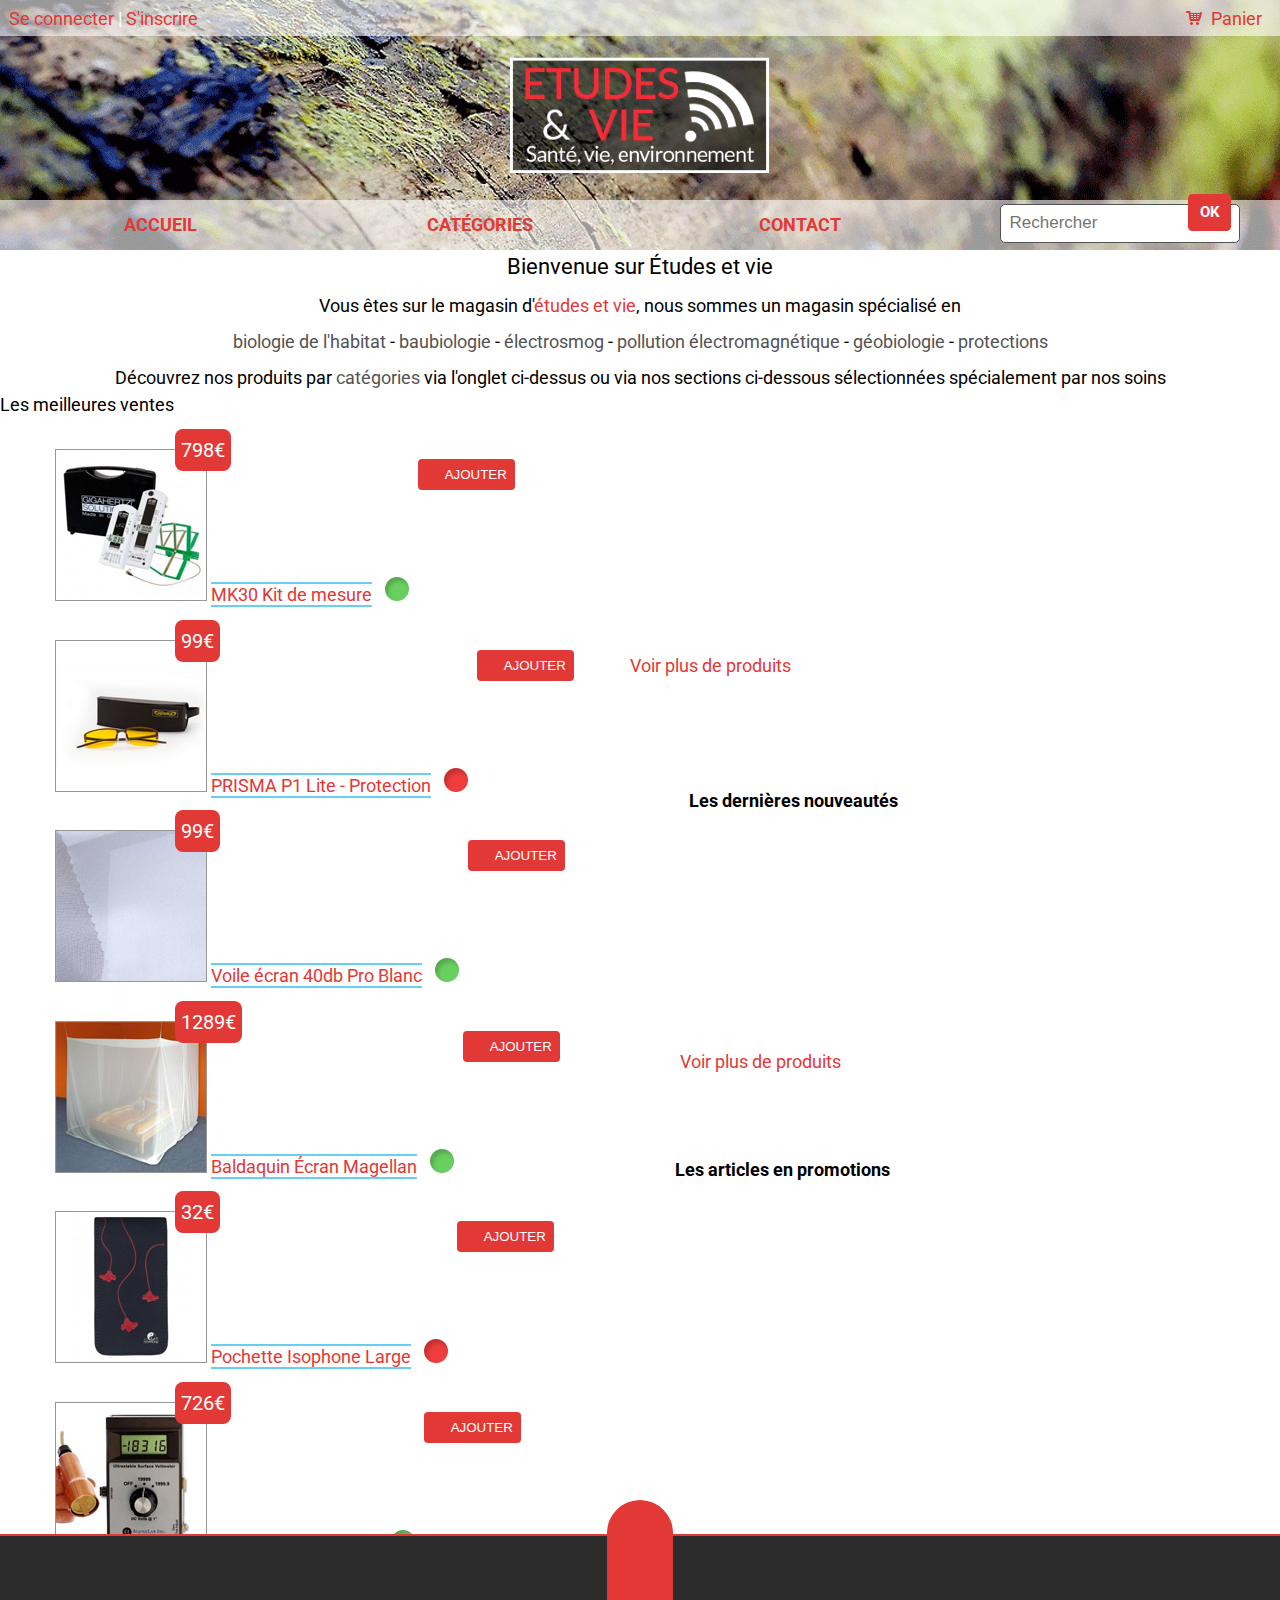
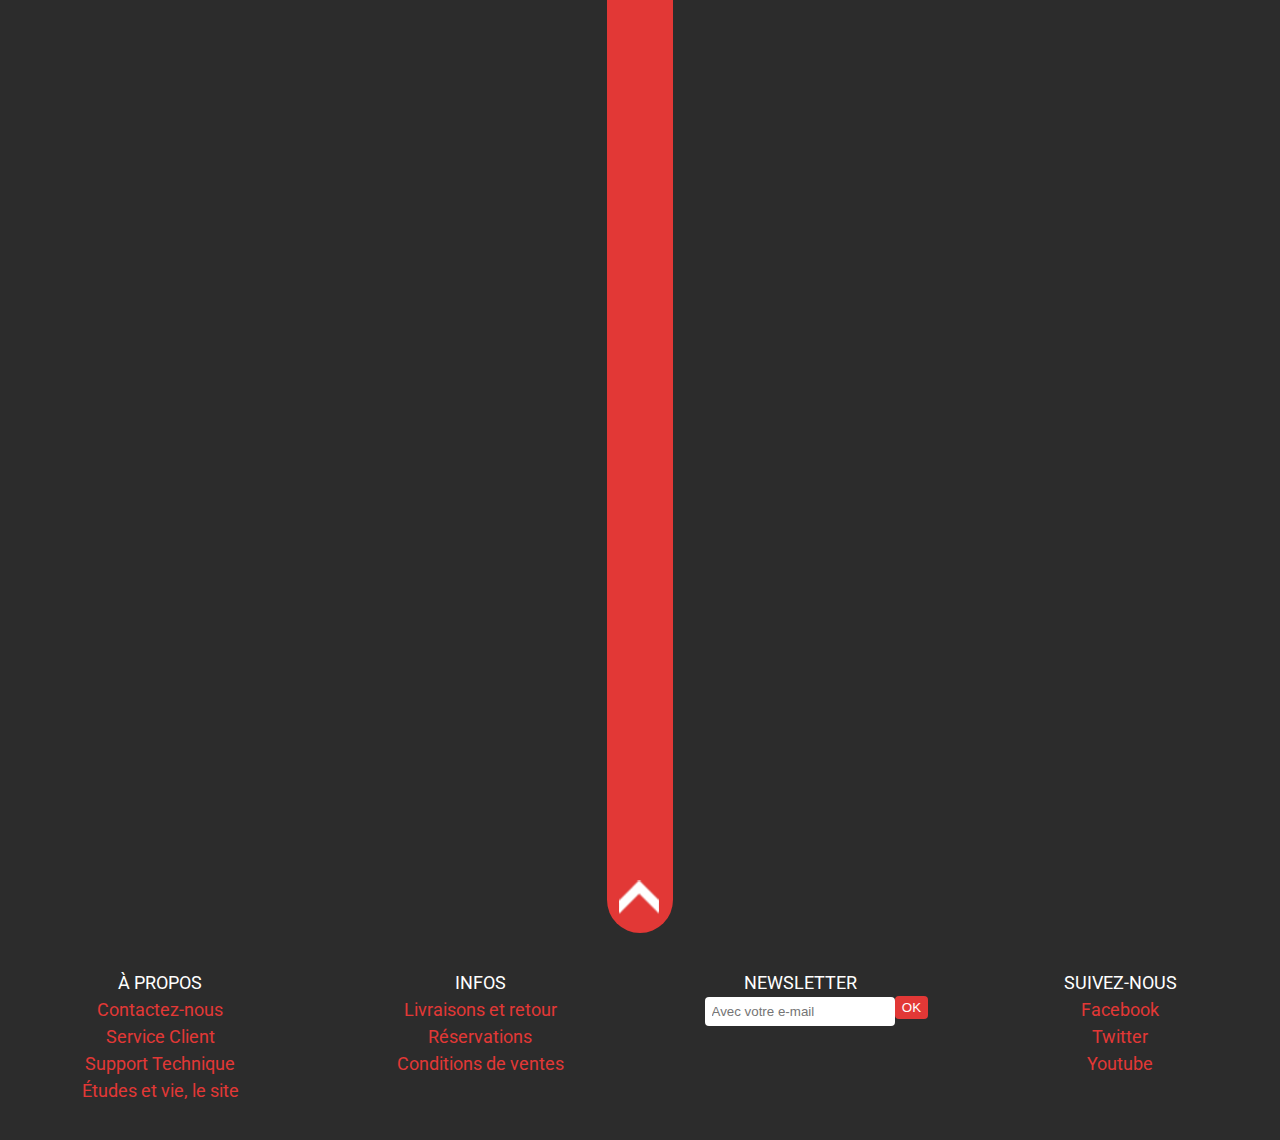
==== index.html @ b675fccd "Validation et plan du document partout" ====
<!DOCTYPE html>
<!--[if lt IE 7]>      <html class="no-js lt-ie9 lt-ie8 lt-ie7"> <![endif]-->
<!--[if IE 7]>         <html class="no-js lt-ie9 lt-ie8"> <![endif]-->
<!--[if IE 8]>         <html class="no-js lt-ie9"> <![endif]-->
<!--[if gt IE 8]><!--> <html class="no-js" lang="fr"> <!--<![endif]-->
    <head>
        <meta charset="utf-8">
        <meta http-equiv="X-UA-Compatible" content="IE=edge">
        <meta name="description" content="Etudes-et-vie">
        <meta name="viewport" content="width=device-width, initial-scale=1">

        <link rel="shortcut icon" href="favicon.ico">
        <link rel="stylesheet" href="css/screen.css">
        <link href='http://fonts.googleapis.com/css?family=Roboto' rel='stylesheet' type='text/css'>
        <!-- <script src="js/vendor/modernizr-2.6.2.min.js" /> -->
        <title>Accueil | Études et vie</title>
    </head>
    <body>
        <!--[if lt IE 7]>
            <p class="browsehappy">You are using an <strong>outdated</strong> browser. Please <a href="http://browsehappy.com/">upgrade your browser</a> to improve your experience.</p>
        <![endif]-->

        <header>
            <div class="user">
                <div class="client connect">
                    <a href="html/connect.html" title="Aller vers la collection">Se connecter</a> | 
                    <a href="html/signUp.html" title="Aller vers l'inscription">S'inscrire</a>
                </div>
                <div class="client panier">
                    <a href="html/panier.html" id="cart" title="Allez au panier">Panier</a>
                </div>
            </div>
            <div class="homeLogo">
                <a href="index.html" title="Études et vie">
                    <img src="img/logo.png" alt="Études et vie. Santé, vie, environnement">
                </a>
            </div>
        </header>
        <h1 class="cache">Études-et-vie: santé, vie et environnement</h1>
        <nav id="menu" role="navigation">
            <h2 class="cache">Navigation</h2>
            <ul>
                <li class="onglets">
                    <a href="index.html" class="onglet">Accueil</a>
                </li>
                <li class="onglets" id="categorie" tabindex="0" aria-haspopup="true">
                    <span>Catégories</span>
                    <div id="drop-down" aria-hidden="true" aria-expanded="false" role="group">
                        <img src="img/categorieDrop.png" alt="Description de la catégorie" class="dropdownImg">
                        <div class="nav-column">
                            <h3>Appareils de mesure</h3>
                            <a href="html/pageCategorie.html" title="Voir la catégorie">Mesureurs basses fréquence</a>
                            <a href="html/pageCategorie.html" title="Voir la catégorie">GigaHertz Solutions</a>
                            <a href="html/pageCategorie.html" title="Voir la catégorie">Fauser</a>
                            <a href="html/pageCategorie.html" title="Voir la catégorie">Mesureurs hautes fréquences</a>
                            <a href="html/pageCategorie.html" title="Voir la catégorie">Emfields GigaHertz Solutions</a>
                            <a href="html/pageCategorie.html" title="Voir la catégorie">Tension induite du corps</a>
                            <a href="html/pageCategorie.html" title="Voir la catégorie">Prise de terre</a>
                            <a href="html/pageCategorie.html" title="Voir la catégorie">Champs magnétostatiques/électrostatiques</a>
                            <a href="html/pageCategorie.html" title="Voir la catégorie">Lumière</a>
                            <a href="html/pageCategorie.html" title="Voir la catégorie">Mesures environnementales</a>
                            <a href="html/pageCategorie.html" title="Voir la catégorie">Qualité de l'air</a>
                        </div>
                        <div class="nav-column">
                            <h3>Biologie de l'habitat</h3>
                            <a href="html/pageCategorie.html" title="Voir la catégorie">Éclairage sans nuisances</a>
                            <a href="html/pageCategorie.html" title="Voir la catégorie">Détecteurs seuilmètres - Électrosmog</a>
                            <a href="html/pageCategorie.html" title="Voir la catégorie">Technologie ADR anti-pollution électrique</a>
                            <a href="html/pageCategorie.html" title="Voir la catégorie">Bio-électricité</a>
                            <a href="html/pageCategorie.html" title="Voir la catégorie">Filtre Stezerizers</a>
                            <a href="html/pageCategorie.html" title="Voir la catégorie">Nuisances géopthogènes</a>
                            <a href="html/pageCategorie.html" title="Voir la catégorie">Lightsmog - Pollution lumineuse</a>
                            <a href="html/pageCategorie.html" title="Voir la catégorie">Ionisation de l'air</a>                        
                        </div>
                        <div class="nav-column">
                            <h3>Protections</h3>
                            <a href="html/pageCategorie.html" title="Voir la catégorie">Montres Philip Stein à fréquences naturelles</a>
                            <a href="html/pageCategorie.html" title="Voir la catégorie">GSM - Portables</a>
                            <a href="html/pageCategorie.html" title="Voir la catégorie">Téléphonie d'intérieur sans nuisances</a>
                            <a href="html/pageCategorie.html" title="Voir la catégorie">POP Phone - Protections GSM</a>
                            <a href="html/pageCategorie.html" title="Voir la catégorie">Adaptateurs Portables - GSM</a>
                            <a href="html/pageCategorie.html" title="Voir la catégorie">Electro-Statique, champs tensions</a>
                            <a href="html/pageCategorie.html" title="Voir la catégorie">Fours à micro-ondes</a>
                            <a href="html/pageCategorie.html" title="Voir la catégorie">Vétements blindés</a>

                        </div>
                        <div class="nav-column">
                            <h3>Protections ondes</h3>
                            <a href="html/pageCategorie.html" title="Voir la catégorie">Multiprises, rallonges et câbles blindés</a>
                            <a href="html/pageCategorie.html" title="Voir la catégorie">Interrupteurs automatiques de champ</a>
                            <a href="html/pageCategorie.html" title="Voir la catégorie">Téléphonie et oreillette</a>
                            <a href="html/pageCategorie.html" title="Voir la catégorie">Baldaquins anti-onde</a>
                            <a href="html/pageCategorie.html" title="Voir la catégorie">Peintures anti-ondes</a>
                            <a href="html/pageCategorie.html" title="Voir la catégorie">Mise à la terre</a>
                            <a href="html/pageCategorie.html" title="Voir la catégorie">Ampoules, capsules G9</a>
                            <a href="html/pageCategorie.html" title="Voir la catégorie">Tournevis testeur, protection champs magnétique</a>
                        </div>                                        
                    </div>
                </li>
                <li class="onglets">
                <a href="html/contact.html" class="onglet">Contact</a></li>
                <li class="onglets searchDiv">
                    <form action="#">
                        <input type="text" placeholder="Rechercher" class="texte" title="search">
                            <a href="#" title="Rechercher" class="search onglet">
                                <span class="submit into">OK</span>
                            </a>
                        <input type="submit" class='cache'>
                    </form>
                </li>
            </ul>
        </nav>
        <section class="main">
            <h2 class="cache">Bienvenue sur Études et vie</h2>
            <article class="presentation">
                <h3 class="cache">Qui sommes-nous</h3>
                <p class="titreActuColor" id="titleHome"><span>Bienvenue sur Études et vie</span></p>
                <p>Vous êtes sur le magasin d'<a href="http://www.etudesetvie.be/" title="Le site d'études et vie">études et vie</a>, nous sommes un magasin spécialisé en <p>
                <p><span class="infoVentes">biologie de l'habitat</span> -
                <span class="infoVentes">baubiologie</span> -
                <span class="infoVentes">électrosmog</span> - 
                <span class="infoVentes">pollution électromagnétique</span> -
                <span class="infoVentes">géobiologie</span> -
                <span class="infoVentes">protections</span></p>
                <p>Découvrez nos produits par <span class="infoVentes">catégories</span> via l'onglet ci-dessus ou via nos sections ci-dessous sélectionnées spécialement par nos soins</p>
            </article>
            <h2 role="heading" aria-level="2"><span class="titreActu">Les meilleures ventes</span></h2>
            <div class="titres">
                <a href="html/pageProduit.html" title="Voir le produit">
                    <article itemscope itemtype="http://schema.org/Product" class="nameProduct produit">
                        <h3 class="cache">MK30 Kit de mesure</h3>
                        <img class="thumbProduit" src="img/article1.png" alt="Produit" itemprop="image">
                        <span class="prix" itemprop="price">798€</span>
                        <span class="legend" itemprop="name">MK30 Kit de mesure</span>
                        <span class="disponibility" title="Encore 3 produits disponibles" itemprop="availability"><img src="img/available.png" alt="Produit disponible">
                        <input type="submit" value="Ajouter" class="submit add"></span>
                    </article>
                </a>
                <a href="html/pageProduit.html" title="Voir le produit">
                    <article itemscope itemtype="http://schema.org/Product" class="nameProduct produit">
                        <h3 class="cache">PRISMA P1 Lite - Protection</h3>
                        <img class="thumbProduit" src="img/article2.png" alt="Produit" itemprop="image">
                        <span class="prix" itemprop="price">99€</span>
                        <span class="legend" itemprop="name">PRISMA P1 Lite - Protection</span>
                        <span class="disponibility" title="Produit indisponible" itemprop="availability"><img src="img/disable.png" alt="Produit indisponibledisponible">
                        <input type="submit" value="Ajouter" class="submit add"></span>
                    </article>
                </a>
                <a href="html/pageProduit.html" title="Voir le produit">
                    <article itemscope itemtype="http://schema.org/Product" class="nameProduct produit">
                        <h3 class="cache">Voile écran 40db Pro Blanc</h3>
                        <img class="thumbProduit" src="img/article3.png" alt="Produit" itemprop="image">
                        <span class="prix" itemprop="price">99€</span>
                        <span class="legend" itemprop="name">Voile écran 40db Pro Blanc</span>
                        <span class="disponibility" title="Encore 3 produits disponibles" itemprop="availability"><img src="img/available.png" alt="Produit disponible">
                        <input type="submit" value="Ajouter" class="submit add"></span>
                    </article>
                </a>
                <a href="html/pageProduit.html" title="Voir le produit">
                    <article itemscope itemtype="http://schema.org/Product" class="nameProduct produit">
                        <h3 class="cache">Baldaquin Écran Magellan</h3>
                        <img class="thumbProduit" src="img/article4.png" alt="Produit" itemprop="image">
                        <span class="prix" itemprop="price">1289€</span>
                        <span class="legend" itemprop="name">Baldaquin Écran Magellan</span>
                        <span class="disponibility" title="Encore 3 produits disponibles" itemprop="availability"><img src="img/available.png" alt="Produit disponible">
                        <input type="submit" value="Ajouter" class="submit add"></span>
                    </article>
                </a>
                <a href="html/pageCategorie.html" class="plus">Voir plus de produits</a>
            </div>
            <div class="titres">
                <h2 role="heading" aria-level="2"><span class="titreActu">Les dernières nouveautés</span></h2>
                <a href="html/pageProduit.html" title="Voir le produit">
                    <article class="produit" itemscope itemtype="http://schema.org/Product">
                        <h3 class="cache">Pochette Isophone Large</h3>
                        <img class="thumbProduit" src="img/article6.png" alt="Produit" itemprop="image">
                        <span class="prix" itemprop="price">32€</span>
                        <span class="legend" itemprop="name">Pochette Isophone Large</span>
                        <span class="disponibility" title="Produit indisponible" itemprop="availability"><img src="img/disable.png" alt="Produit indisponibledisponible">
                        <input type="submit" value="Ajouter" class="submit add"></span>
                    </article>
                </a>
                <a href="html/pageProduit.html" title="Voir le produit">
                    <article class="produit" itemscope itemtype="http://schema.org/Product">
                        <h3 class="cache">Voltmètre de surface</h3>
                        <img class="thumbProduit" src="img/article7.png" alt="Produit" itemprop="image">
                        <span class="prix" itemprop="price">726€</span>
                        <span class="legend" itemprop="name">Voltmètre de surface</span>
                        <span class="disponibility" title="Encore 3 produits disponibles" itemprop="availability"><img src="img/available.png" alt="Produit disponible">
                        <input type="submit" value="Ajouter" class="submit add"></span>
                    </article>
                </a>
                <a href="html/pageProduit.html" title="Voir le produit">
                    <article class="produit" itemscope itemtype="http://schema.org/Product">
                        <h3 class="cache">Pop Phone anti-onde - Black</h3>
                        <img class="thumbProduit" src="img/article8.png" alt="Produit" itemprop="image">
                        <span class="prix" itemprop="price">35€</span>
                        <span class="legend" itemprop="name">Pop Phone anti-onde - Black</span>
                        <span class="disponibility" title="Encore 3 produits disponibles" itemprop="availability"><img src="img/available.png" alt="Produit disponible">
                        <input type="submit" value="Ajouter" class="submit add"></span>
                    </article>
                </a>
                <a href="html/pageProduit.html" title="Voir le produit">
                    <article class="produit" itemscope itemtype="http://schema.org/Product">
                        <h3 class="cache">HSF-54 - 5L Peinture</h3>
                        <img class="thumbProduit" src="img/article9.png" alt="Produit" itemprop="image">
                        <span class="prix" itemprop="price">254€</span>
                        <span class="legend" itemprop="name">HSF-54 - 5L Peinture</span>
                        <span class="disponibility" title="Encore 3 produits disponibles" itemprop="availability"><img src="img/available.png" alt="Produit disponible">
                        <input type="submit" value="Ajouter" class="submit add"></span>
                    </article>
                </a>
                <a href="html/pageCategorie.html" class="plus" itemprop="name">Voir plus de produits</a>
            </div>
            <div class="titres">
                <h2 role="heading" aria-level="2"><span class="titreActu">Les articles en promotions</span></h2>
                <a href="html/pageProduit.html" title="Voir le produit">
                    <article class="produit" itemscope itemtype="http://schema.org/Product">
                        <h3 class="cache">SLEEP Bracelet Philip Stein</h3>
                        <img class="thumbProduit" src="img/article11.png" alt="Produit" itemprop="image">
                        <span class="prix" itemprop="price">299€</span>
                        <span class="legend" itemprop="name">SLEEP Bracelet Philip Stein</span>
                        <span class="disponibility" title="Encore 3 produits disponibles" itemprop="availability"><img src="img/available.png" alt="Produit disponible">
                        <input type="submit" value="Ajouter" class="submit add"></span>
                    </article>
                </a>
                <a href="html/pageProduit.html" title="Voir le produit">
                    <article class="produit" itemscope itemtype="http://schema.org/Product">
                        <h3 class="cache">Détecteur électromagnétique</h3>
                        <img class="thumbProduit" src="img/article12.png" alt="Produit" itemprop="image">
                        <span class="prix" itemprop="price">238€</span>
                        <span class="legend" itemprop="name">Détecteur électromagnétique</span>
                        <span class="disponibility" title="Encore 3 produits disponibles"><img src="img/available.png" alt="Produit disponible">
                        <input type="submit" value="Ajouter" class="submit add"></span>
                    </article>
                </a>
                <a href="html/pageProduit.html" title="Voir le produit">
                    <article class="produit" itemscope itemtype="http://schema.org/Product">
                        <h3 class="cache">Kit PU Merkaba</h3>
                        <img class="thumbProduit" src="img/article13.png" alt="Produit" itemprop="image">
                        <span class="prix" itemprop="price">279€</span>
                        <span class="legend" itemprop="name">Kit PU Merkaba</span>
                        <span class="disponibility" title="Encore 3 produits disponibles" itemprop="availability"><img src="img/available.png" alt="Produit disponible">
                        <input type="submit" value="Ajouter" class="submit add"></span>
                    </article>
                </a>
                <a href="html/pageProduit.html" title="Voir le produit">
                    <article class="produit" itemscope itemtype="http://schema.org/Product">
                        <h3 class="cache">Kit PU Merkaba électrique</h3>
                        <img class="thumbProduit" src="img/article13.png" alt="Produit" itemprop="image">
                        <span class="prix" itemprop="price">279€</span>
                        <span class="legend" itemprop="name">Kit PU Merkaba électrique</span>
                        <span class="disponibility" title="Encore 3 produits disponibles" itemprop="availability"><img src="img/available.png" alt="Produit disponible">
                        <input type="submit" value="Ajouter" class="submit add"></span>
                    </article>
                </a>
            </div>
        </section>
        <footer>
            <h2 class="cache">Plus d'informations sur Études et vie</h2>
            <a href="index.html" title="Haut de page">
                <div class="footerLogo">
                        <img src="img/logoSmall.png" alt="Études et vie logo">
                </div>
            </a>
            <div class="infos">
                <h3 class="titreFooter" role="heading" aria-level="3">À propos</h3>
                    <a href="html/contact.html" class="linksFooter" >Contactez-nous</a>
                    <a href="#" class="linksFooter" >Service Client</a>
                    <a href="#" class="linksFooter" >Support Technique</a>
                    <a href="http://www.etudesetvie.be/" class="linksFooter" title="Aller vers le site">Études et vie, le site</a>
            </div>
            <div class="infos">
                <h3 class="titreFooter" role="heading" aria-level="3">Infos</h3>
                    <a href="html/cms.html" class="linksFooter">Livraisons et retour</a>
                    <a href="#" class="linksFooter">Réservations</a>
                    <a href="#" class="linksFooter">Conditions de ventes</a>
            </div>
            <div class="infos">
                <h3 class="titreFooter" role="heading" aria-level="3">Newsletter</h3>
                <input type="text" placeholder="Avec votre e-mail" class="texte news" title="newsletter"><span href="#" title="Envoyer" class="search"><input type="submit" value="OK" class="submit into" title="validateNewsletter"></span>
            </div>
            <div class="infos">
                <h3 class="titreFooter" role="heading" aria-level="3">Suivez-nous</h3>
                <a href="#" class="linksFooter">Facebook</a>
                <a href="#" class="linksFooter">Twitter</a>
                <a href="#" class="linksFooter">Youtube</a>        
            </div>
        </footer>

        <script>window.jQuery || document.write('<script src="js/vendor/jquery-1.10.2.min.js"><\/script>')</script>
        <script src="js/plugins.js"></script>
        <script src="js/script.js"></script>
    </body>
</html>
---- css/screen.css ----
@charset "UTF-8";
/* line 17, ../../../../../../Applications/CodeKit.app/Contents/Resources/engines/compass/frameworks/compass/stylesheets/compass/reset/_utilities.scss */
html, body, div, span, applet, object, iframe, h1, h2, h3, h4, h5, h6, p, blockquote, pre, a, abbr, acronym, address, big, cite, code, del, dfn, em, img, ins, kbd, q, s, samp, small, strike, strong, sub, sup, tt, var, b, u, i, center, dl, dt, dd, ol, ul, li, fieldset, form, label, legend, table, caption, tbody, tfoot, thead, tr, th, td, article, aside, canvas, details, embed, figure, figcaption, footer, header, hgroup, menu, nav, output, ruby, section, summary, time, mark, audio, video {
  margin: 0;
  padding: 0;
  border: 0;
  font: inherit;
  font-size: 100%;
  vertical-align: baseline; }

/* line 22, ../../../../../../Applications/CodeKit.app/Contents/Resources/engines/compass/frameworks/compass/stylesheets/compass/reset/_utilities.scss */
html {
  line-height: 1; }

/* line 24, ../../../../../../Applications/CodeKit.app/Contents/Resources/engines/compass/frameworks/compass/stylesheets/compass/reset/_utilities.scss */
ol, ul {
  list-style: none; }

/* line 26, ../../../../../../Applications/CodeKit.app/Contents/Resources/engines/compass/frameworks/compass/stylesheets/compass/reset/_utilities.scss */
table {
  border-collapse: collapse;
  border-spacing: 0; }

/* line 28, ../../../../../../Applications/CodeKit.app/Contents/Resources/engines/compass/frameworks/compass/stylesheets/compass/reset/_utilities.scss */
caption, th, td {
  text-align: left;
  font-weight: normal;
  vertical-align: middle; }

/* line 30, ../../../../../../Applications/CodeKit.app/Contents/Resources/engines/compass/frameworks/compass/stylesheets/compass/reset/_utilities.scss */
q, blockquote {
  quotes: none; }
/* line 103, ../../../../../../Applications/CodeKit.app/Contents/Resources/engines/compass/frameworks/compass/stylesheets/compass/reset/_utilities.scss */
q:before, q:after, blockquote:before, blockquote:after {
  content: "";
  content: none; }

/* line 32, ../../../../../../Applications/CodeKit.app/Contents/Resources/engines/compass/frameworks/compass/stylesheets/compass/reset/_utilities.scss */
a img {
  border: none; }

/* line 116, ../../../../../../Applications/CodeKit.app/Contents/Resources/engines/compass/frameworks/compass/stylesheets/compass/reset/_utilities.scss */
article, aside, details, figcaption, figure, footer, header, hgroup, menu, nav, section, summary {
  display: block; }

/* line 6, ../scss/screen.scss */
body {
  height: 100%;
  font: 18px/1.5 "Roboto", sans-serif;
  background-image: url("../img/banNav2.png");
  background-repeat: repeat-x; }
/* line 11, ../scss/screen.scss */
body a {
  text-decoration: none;
  color: #e23836; }
/* line 14, ../scss/screen.scss */
body a:hover {
  text-decoration: underline;
  color: #f45b5b; }
/* line 19, ../scss/screen.scss */
body .homeLogo img {
  position: absolute; }
/* line 22, ../scss/screen.scss */
body .submit, body #order {
  padding: 0.3em 0.5em;
  color: white;
  border: none;
  background-color: #e23836;
  cursor: pointer;
  -webkit-border-radius: 0.3em;
  -moz-border-radius: 0.3em;
  -ms-border-radius: 0.3em;
  -o-border-radius: 0.3em;
  border-radius: 0.3em; }
/* line 29, ../scss/screen.scss */
body .submit:hover, body #order:hover {
  background-color: #f45b5b; }
/* line 33, ../scss/screen.scss */
body .texte {
  padding: 0.5em;
  -webkit-border-radius: 0.3em;
  -moz-border-radius: 0.3em;
  -ms-border-radius: 0.3em;
  -o-border-radius: 0.3em;
  border-radius: 0.3em;
  border: none; }
/* line 38, ../scss/screen.scss */
body .searchDiv {
  position: relative;
  top: -0.1em; }
/* line 42, ../scss/screen.scss */
body .search {
  position: relative; }
/* line 45, ../scss/screen.scss */
body .into {
  position: absolute;
  cursor: pointer; }
/* line 49, ../scss/screen.scss */
body .add {
  background-image: url("../img/add-26.png");
  background-repeat: no-repeat; }
/* line 54, ../scss/screen.scss */
body .disponibility img {
  padding: 0.5em 0.5em 0 0.5em; }
/* line 57, ../scss/screen.scss */
body .disponibility input {
  float: right;
  text-transform: uppercase;
  margin: 0.75em 0.5em 0 0;
  padding: 0.6em 0.6em 0.6em 2em;
  cursor: pointer; }
/* line 65, ../scss/screen.scss */
body #order {
  padding: 0.5em 1em;
  margin-top: 1em;
  font-size: 16px;
  width: 100%; }
/* line 72, ../scss/screen.scss */
body .titreActuColor {
  padding: 0 1em;
  color: black;
  font-size: 22px; }
/* line 77, ../scss/screen.scss */
body .cache {
  visibility: hidden;
  position: absolute; }

/* ESPACE CLIENT */
/* line 85, ../scss/screen.scss */
.user {
  top: 0.01em;
  position: absolute;
  background-color: rgba(255, 255, 255, 0.6);
  color: white;
  border-top: none; }
/* line 91, ../scss/screen.scss */
.user .client {
  float: left;
  padding: 0 0.5em; }
/* line 95, ../scss/screen.scss */
.user .panier {
  float: right;
  margin-right: 0.5em; }
/* line 99, ../scss/screen.scss */
.user #cart:before {
  content: url("../img/cart.png");
  padding-right: 0.5em; }

/* MENU */
/* line 107, ../scss/screen.scss */
#menu {
  text-transform: uppercase;
  margin: 11.7em auto 0 auto;
  font-weight: bold;
  position: relative; }
/* line 112, ../scss/screen.scss */
#menu ul {
  list-style-type: none; }
/* line 114, ../scss/screen.scss */
#menu ul .onglets {
  display: block;
  float: left;
  text-align: center; }
/* line 118, ../scss/screen.scss */
#menu ul .onglets .onglet {
  padding: 0.7em 0; }
/* line 122, ../scss/screen.scss */
#menu ul #categorie span {
  color: #e23836; }
/* line 126, ../scss/screen.scss */
#menu #drop-down {
  position: absolute;
  display: block;
  top: 2.2em;
  opacity: 0;
  visibility: hidden;
  overflow: hidden;
  background-color: #e3e3e3;
  color: black;
  z-index: 100;
  -webkit-transition: all .3s ease .15s;
  -moz-transition: all .3s ease .15s;
  -o-transition: all .3s ease .15s;
  -ms-transition: all .3s ease .15s;
  transition: all .3s ease .15s; }
/* line 141, ../scss/screen.scss */
#menu #drop-down h3 {
  text-transform: none;
  font-weight: lighter;
  margin: 1em 1em 0 0;
  padding: 0.25em 0;
  border-top: 1px solid #f45b5b;
  border-bottom: 1px solid #f45b5b;
  font-size: 15px; }
/* line 150, ../scss/screen.scss */
#menu #drop-down a {
  display: block;
  text-decoration: none;
  text-transform: none;
  font-size: 12px;
  padding-top: 0.5em; }
/* line 158, ../scss/screen.scss */
#menu #drop-down .nav-column {
  float: left; }
/* line 161, ../scss/screen.scss */
#menu #drop-down .dropdownImg {
  float: left;
  padding: 1em 1em 3em 1em; }

/* line 168, ../scss/screen.scss */
#menu > ul > #categorie:hover > #drop-down {
  opacity: 1;
  visibility: visible;
  overflow: visible; }

/* SECTION PRINCIPALE ACCUEIL */
/* line 175, ../scss/screen.scss */
.main {
  /*PAGE PRODUIT */
  /* Panier */
  /* Procédure d'achat */
  /* SECTION PRINCIPALE CATEGORIES */ }
/* line 179, ../scss/screen.scss */
.main .titres, .main .extraInformationsProduct {
  min-height: 18em; }
/* line 181, ../scss/screen.scss */
.main .titres > h2, .main .extraInformationsProduct > h2 {
  font-weight: bold;
  margin-top: 2.5em; }
/* line 186, ../scss/screen.scss */
.main .extraInformationsProduct {
  text-align: center; }
/* line 188, ../scss/screen.scss */
.main .extraInformationsProduct p {
  margin-top: 0.75em; }
/* line 192, ../scss/screen.scss */
.main .presentation {
  text-align: center;
  padding-top: 1.5em; }
/* line 195, ../scss/screen.scss */
.main .presentation #where {
  font-size: 20.3px;
  margin-top: 1em; }
/* line 199, ../scss/screen.scss */
.main .presentation #TitreUn {
  padding: 0 1em;
  text-align: center; }
/* line 202, ../scss/screen.scss */
.main .presentation #TitreUn span {
  padding: 0 1em;
  background-color: white; }
/* line 207, ../scss/screen.scss */
.main .presentation p {
  margin-top: 0.5em; }
/* line 210, ../scss/screen.scss */
.main .presentation .infoVentes {
  color: #535353; }
/* line 215, ../scss/screen.scss */
.main #pageCategorie #TitreUn {
  padding: 0 1em;
  text-align: center; }
/* line 218, ../scss/screen.scss */
.main #pageCategorie #TitreUn span {
  padding: 0 1em;
  background-color: white; }
/* line 224, ../scss/screen.scss */
.main .produit {
  margin: 1.5em 2.16em 1em 1.9em;
  position: relative; }
/* line 227, ../scss/screen.scss */
.main .produit .thumbProduit {
  border: 1px solid #969696; }
/* line 230, ../scss/screen.scss */
.main .produit .prix {
  background-color: #e23836;
  color: white;
  -webkit-border-radius: 0.4em;
  -moz-border-radius: 0.4em;
  -ms-border-radius: 0.4em;
  -o-border-radius: 0.4em;
  border-radius: 0.4em;
  position: absolute;
  font-size: 20px;
  padding: 0.3em;
  top: -1em;
  left: 6em; }
/* line 240, ../scss/screen.scss */
.main .produit .legend {
  width: 8.444em;
  text-align: center;
  border-top: 2px solid #68cef4;
  border-bottom: 2px solid #68cef4;
  min-height: 3em; }
/* line 251, ../scss/screen.scss */
.main .slider {
  position: relative; }
/* line 253, ../scss/screen.scss */
.main .slider img {
  border: 1px solid #969696;
  float: left; }
/* line 257, ../scss/screen.scss */
.main .slider .small {
  position: absolute;
  top: 20.4em; }
/* line 260, ../scss/screen.scss */
.main .slider .small img {
  margin-right: 0.8em; }
/* line 266, ../scss/screen.scss */
.main .descriptionProduit .nom {
  text-transform: uppercase;
  border-top: 2px solid #68cef4;
  border-bottom: 2px solid #68cef4;
  text-align: center;
  font-weight: bold; }
/* line 273, ../scss/screen.scss */
.main .descriptionProduit .prix {
  background-color: #e23836;
  color: white;
  -webkit-border-radius: 0.4em;
  -moz-border-radius: 0.4em;
  -ms-border-radius: 0.4em;
  -o-border-radius: 0.4em;
  border-radius: 0.4em;
  font-size: 20px;
  padding: 0.5em; }
/* line 280, ../scss/screen.scss */
.main .descriptionProduit .breveDescription {
  text-align: center;
  margin: 0.5em 0 1em 0;
  padding: 1em 0;
  color: #535353;
  border-top: 1px solid #969696;
  border-bottom: 1px solid #969696;
  background-color: #e3e3e3; }
/* line 290, ../scss/screen.scss */
.main .tf, .main .tff {
  color: green;
  position: relative;
  top: -0.25em; }
/* line 296, ../scss/screen.scss */
.main .tff {
  color: #ab0000; }
/* line 301, ../scss/screen.scss */
.main .half {
  float: left;
  margin-right: 0.5em; }
/* line 304, ../scss/screen.scss */
.main .half h4 {
  font-weight: bold;
  color: #535353;
  padding: 1em 0 0.5em 0; }
/* line 310, ../scss/screen.scss */
.main .full {
  width: 100%;
  float: left; }
/* line 316, ../scss/screen.scss */
.main .panierAchats {
  margin-top: 1.5em; }
/* line 320, ../scss/screen.scss */
.main #panier .voir, .main .panierAchats .voir {
  display: block; }
/* line 323, ../scss/screen.scss */
.main #panier th, .main .panierAchats th {
  background-color: #e3e3e3;
  color: #535353; }
/* line 327, ../scss/screen.scss */
.main #panier td, .main .panierAchats td {
  padding: 0.5em 1em 0.5em 0.5em; }
/* line 330, ../scss/screen.scss */
.main #panier .quantity, .main .panierAchats .quantity {
  width: 2.5em;
  text-align: center; }
/* line 334, ../scss/screen.scss */
.main #panier .disponibility, .main .panierAchats .disponibility {
  position: relative;
  top: -0.5em; }
/* line 337, ../scss/screen.scss */
.main #panier .disponibility img, .main .panierAchats .disponibility img {
  padding-left: none; }
/* line 341, ../scss/screen.scss */
.main #panier .articles, .main .panierAchats .articles {
  border-bottom: 1px solid #969696; }
/* line 343, ../scss/screen.scss */
.main #panier .articles input, .main .panierAchats .articles input {
  padding: 0.5em 0.75em;
  -webkit-border-radius: 0.5em;
  -moz-border-radius: 0.5em;
  -ms-border-radius: 0.5em;
  -o-border-radius: 0.5em;
  border-radius: 0.5em;
  border: 1px solid #969696; }
/* line 348, ../scss/screen.scss */
.main .prix {
  color: #ab0000; }
/* line 351, ../scss/screen.scss */
.main .total {
  float: right;
  font-weight: bold; }
/* line 355, ../scss/screen.scss */
.main .confirm {
  text-align: center; }
/* line 358, ../scss/screen.scss */
.main .commande {
  padding: 0 0.5em 0.5em 0.5em;
  font-size: 16px;
  background-color: #e3e3e3;
  border: 1px solid #e23836;
  -webkit-border-radius: 0.25em;
  -moz-border-radius: 0.25em;
  -ms-border-radius: 0.25em;
  -o-border-radius: 0.25em;
  border-radius: 0.25em;
  position: relative;
  top: 3em; }
/* line 367, ../scss/screen.scss */
.main .recap {
  display: block;
  text-align: center;
  font-size: 20px;
  color: #535353; }
/* line 373, ../scss/screen.scss */
.main .strong {
  font-weight: bold; }
/* line 376, ../scss/screen.scss */
.main .sign {
  font-size: 12px;
  text-align: center;
  padding-bottom: 0.5em; }
/* line 383, ../scss/screen.scss */
.main #commandeAdjust {
  margin: 0 auto; }
/* line 385, ../scss/screen.scss */
.main #commandeAdjust #TitreUn {
  padding: 0 1em;
  text-align: center; }
/* line 388, ../scss/screen.scss */
.main #commandeAdjust #TitreUn span {
  padding: 0 1em;
  background-color: white; }
/* line 394, ../scss/screen.scss */
.main .procedureAchat {
  background-color: rgba(248, 90, 89, 0.5); }
/* line 396, ../scss/screen.scss */
.main .procedureAchat li {
  width: 25%;
  float: left;
  text-align: center;
  padding: 0.5em 0;
  color: #535353;
  border-bottom: 0.5em solid #969696; }
/* line 404, ../scss/screen.scss */
.main .procedureAchat .actif {
  color: white;
  background-color: #e23836;
  border-bottom: 0.5em solid #535353; }
/* line 409, ../scss/screen.scss */
.main .procedureAchat .old {
  color: #e3e3e3;
  background-color: #f45b5b;
  border-bottom: 0.5em solid #535353; }
/* line 416, ../scss/screen.scss */
.main .coordonees h3 {
  background-image: url("../img/h2Fond.png");
  background-repeat: repeat-x;
  line-height: 2.6em;
  font-size: 20px; }
/* line 422, ../scss/screen.scss */
.main .coordonees h4 {
  font-weight: bold;
  color: #535353;
  padding-bottom: 0.5em; }
/* line 427, ../scss/screen.scss */
.main .coordonees aside {
  line-height: 1em;
  padding-bottom: 1.5em; }
/* line 431, ../scss/screen.scss */
.main .coordonees label, .main .coordonees #cryptograme {
  font-size: 15px; }
/* line 435, ../scss/screen.scss */
.main .coordonees form label {
  display: block; }
/* line 438, ../scss/screen.scss */
.main .coordonees form input {
  display: block;
  margin-bottom: 0.75em;
  font-size: 16px;
  padding: 0.5em 0.75em;
  -webkit-border-radius: 0.5em;
  -moz-border-radius: 0.5em;
  -ms-border-radius: 0.5em;
  -o-border-radius: 0.5em;
  border-radius: 0.5em;
  border: 1px solid #969696;
  width: 80%; }
/* line 445, ../scss/screen.scss */
.main .coordonees form select {
  margin-bottom: 1.25em; }
/* line 449, ../scss/screen.scss */
.main .coordonees .facturation {
  margin-top: 0.75em; }
/* line 455, ../scss/screen.scss */
.main .categorie {
  margin-top: 1em; }
/* line 457, ../scss/screen.scss */
.main .categorie .links {
  margin: 1em 1em 0 0;
  float: left; }
/* line 460, ../scss/screen.scss */
.main .categorie .links .sousCat {
  margin: 1.5em 0 0.5em 0; }
/* line 464, ../scss/screen.scss */
.main .categorie .sousCat {
  font-weight: bold;
  color: #535353; }
/* line 468, ../scss/screen.scss */
.main .categorie .thumbCategorie {
  border: 1px solid #969696; }
/* line 471, ../scss/screen.scss */
.main .categorie .description {
  min-height: 7em; }
/* line 474, ../scss/screen.scss */
.main .categorie .article {
  float: left;
  width: 12em;
  margin: 0.5em 2.5em 1em 0; }
/* line 475, ../scss/screen.scss */
.main .categorie .article .ImgProdCat {
  float: left;
  margin: 0.4em 0.5em 0 0;
  -webkit-border-radius: 0.3em;
  -moz-border-radius: 0.3em;
  -ms-border-radius: 0.3em;
  -o-border-radius: 0.3em;
  border-radius: 0.3em;
  border: 1px solid #969696; }
/* line 484, ../scss/screen.scss */
.main .categorie .article .cat {
  display: block; }
/* line 488, ../scss/screen.scss */
.main .categorie .article .disponibility img {
  float: left;
  padding-left: 0; }
/* line 492, ../scss/screen.scss */
.main .categorie .article .disponibility .add {
  float: left;
  margin-left: 1em; }
/* line 499, ../scss/screen.scss */
.main .tri {
  background-color: #e3e3e3;
  margin-bottom: 1em; }
/* line 502, ../scss/screen.scss */
.main .tri span, .main .tri .legendSelect {
  color: #535353;
  margin-left: 1em; }
/* line 506, ../scss/screen.scss */
.main .tri select, .main .tri .legendSelect, .main .tri .critere {
  float: left; }
/* line 509, ../scss/screen.scss */
.main .tri .critere {
  margin-right: 5em; }
/* line 512, ../scss/screen.scss */
.main .tri .selectTri {
  float: right;
  margin: 0.165em 0.265em; }

/* SECTION CONTACT */
/* line 519, ../scss/screen.scss */
.contact {
  /* Connect */ }
/* line 520, ../scss/screen.scss */
.contact h2 {
  text-align: center; }
/* line 523, ../scss/screen.scss */
.contact article.questions {
  padding: 1em 0 3em 0;
  margin: 0 auto; }
/* line 527, ../scss/screen.scss */
.contact article.questions p {
  text-align: center;
  margin-top: 1em; }
/* line 531, ../scss/screen.scss */
.contact article.questions .questions {
  display: block; }
/* line 535, ../scss/screen.scss */
.contact .h-card {
  margin-bottom: 1em; }
/* line 537, ../scss/screen.scss */
.contact .h-card .adresse {
  margin: 1em 0;
  font-weight: bold; }
/* line 541, ../scss/screen.scss */
.contact .h-card .coordonneesInt {
  color: #535353; }
/* line 545, ../scss/screen.scss */
.contact .formulaire {
  margin: 0 auto;
  text-align: center; }
/* line 548, ../scss/screen.scss */
.contact .formulaire p.mdp {
  padding-top: 1em; }
/* line 551, ../scss/screen.scss */
.contact .formulaire form {
  padding-top: 1em; }
/* line 554, ../scss/screen.scss */
.contact .formulaire .formContact {
  display: block;
  padding: 0.5em;
  margin: 0.5em auto 0 auto;
  border: 1px solid #535353;
  -webkit-border-radius: 0.5em;
  -moz-border-radius: 0.5em;
  -ms-border-radius: 0.5em;
  -o-border-radius: 0.5em;
  border-radius: 0.5em;
  font-size: 18px; }
/* line 562, ../scss/screen.scss */
.contact .formulaire #contact {
  background-color: #68cef4;
  font-weight: bold;
  padding: 1em;
  margin-top: 1.5em;
  color: #535353;
  text-transform: uppercase;
  font-size: 15px; }
/* line 570, ../scss/screen.scss */
.contact .formulaire #contact:hover {
  background-color: #b2d9cd; }
/* line 575, ../scss/screen.scss */
.contact .formulaire .contact p {
  padding-top: 1em; }
/* line 581, ../scss/screen.scss */
.contact .content-cms h3 {
  text-align: center;
  margin-top: 1em; }
/* line 584, ../scss/screen.scss */
.contact .content-cms h3:before {
  content: url(../img/truck.png);
  position: relative;
  top: 0.4em;
  right: 0.5em; }
/* line 592, ../scss/screen.scss */
.contact .content-cms ul li {
  list-style-type: square;
  width: 70%;
  margin: 0.5em auto 0 auto; }
/* line 596, ../scss/screen.scss */
.contact .content-cms ul li span {
  font-weight: bold;
  color: #e23836; }
/* line 605, ../scss/screen.scss */
.contact .connect {
  padding-bottom: 1em; }
/* line 609, ../scss/screen.scss */
.contact #mdp {
  margin: 1.5em 0 0.5em 0; }

/* line 615, ../scss/screen.scss */
footer {
  background-color: #2c2c2c;
  border-top: 2px solid #e23836;
  position: relative;
  margin-top: 3em; }
/* line 620, ../scss/screen.scss */
footer .titreFooter {
  text-transform: uppercase;
  color: white; }
/* line 624, ../scss/screen.scss */
footer .infos {
  float: left;
  background-color: #2c2c2c; }
/* line 627, ../scss/screen.scss */
footer .infos a {
  display: block; }
/* line 631, ../scss/screen.scss */
footer .footerLogo {
  position: relative;
  top: -2em;
  margin: 0 auto;
  width: 2.3em;
  background-color: #e23836;
  padding: 0.5em 0.7em;
  -webkit-border-radius: 2em;
  -moz-border-radius: 2em;
  -ms-border-radius: 2em;
  -o-border-radius: 2em;
  border-radius: 2em; }

/* line 644, ../scss/screen.scss */
#menu:after, .main:after, .titres:after, footer:after, .quoi:after .user:after, .links:after, .contact:after, .formulaire:after, #drop-down:after, .presentation:after, .actuality:after, .procedureAchat:after, .tri:after, .slider:after, .infos:after, .presentationProduit:after {
  content: '';
  clear: both;
  display: block; }

@media only screen and (min-width: 320px) {
  /* line 2, ../scss/_mediaQueries.scss */
  .user {
    width: 100%;
    padding: 0.25em 0; }

  /* line 6, ../scss/_mediaQueries.scss */
  .homeLogo img {
    margin: 3em auto 0 auto;
    top: 0;
    left: 0;
    bottom: 0;
    right: 0; } }
@media only screen and (min-width: 320px) {
  /* line 15, ../scss/_mediaQueries.scss */
  .slider {
    width: 17em;
    margin: 0 auto; }

  /* line 19, ../scss/_mediaQueries.scss */
  .imgProduit {
    margin: 1em 0 8em 0;
    max-width: 286px; }

  /* line 23, ../scss/_mediaQueries.scss */
  .imgProduitSmall {
    max-width: 84px;
    position: relative;
    top: -2em; } }
@media only screen and (min-width: 320px) and (max-width: 500px) {
  /* Bannière et menu */
  /* line 32, ../scss/_mediaQueries.scss */
  #menu {
    width: 100%; }
  /* line 35, ../scss/_mediaQueries.scss */
  #menu ul li {
    width: 33%; }
  /* line 39, ../scss/_mediaQueries.scss */
  #menu .searchDiv {
    width: 100%;
    margin: 1em 0 0 0; }
  /* line 42, ../scss/_mediaQueries.scss */
  #menu .searchDiv .texte {
    border: 1px solid #535353;
    width: 16em;
    font-size: 17px; }
  /* line 47, ../scss/_mediaQueries.scss */
  #menu .searchDiv .into {
    padding: 0.5em 0.75em;
    top: 0.01em;
    left: -3.5em; }

  /* line 54, ../scss/_mediaQueries.scss */
  h2 {
    font-size: 18px;
    text-align: center; }

  /* Drop Down */
  /* line 59, ../scss/_mediaQueries.scss */
  #drop-down {
    width: 100%;
    left: 0; }
  /* line 62, ../scss/_mediaQueries.scss */
  #drop-down .dropdownImg {
    visibility: hidden;
    position: absolute; }
  /* line 66, ../scss/_mediaQueries.scss */
  #drop-down .nav-column {
    width: 17%;
    font-size: 12px;
    padding: 0 1.5em 1em 0.5em; }

  /*Accueil*/
  /* line 73, ../scss/_mediaQueries.scss */
  .main {
    margin-top: 1em; }
  /* line 76, ../scss/_mediaQueries.scss */
  .main .presentation {
    margin: 0 0.5em; }
  /* line 79, ../scss/_mediaQueries.scss */
  .main .produit {
    width: 8.5em;
    margin: 2em auto; }

  /*Contact*/
  /* line 85, ../scss/_mediaQueries.scss */
  .contact {
    margin-top: 1em;
    padding: 0 0.75em; }
  /* line 89, ../scss/_mediaQueries.scss */
  .contact .formulaire input {
    width: 80%;
    text-align: center; }
  /* line 94, ../scss/_mediaQueries.scss */
  .contact #message, .contact .formContact {
    width: 80%; }
  /* line 97, ../scss/_mediaQueries.scss */
  .contact .adresse {
    margin-top: 1em; }

  /* Categorie */
  /* line 102, ../scss/_mediaQueries.scss */
  #pageCategorie {
    text-align: center;
    padding: 0 0.75em; }

  /* line 106, ../scss/_mediaQueries.scss */
  .links {
    text-align: center;
    width: 100%; }
  /* line 109, ../scss/_mediaQueries.scss */
  .links .tri > span {
    float: left;
    margin-top: 0.25em; }
  /* line 113, ../scss/_mediaQueries.scss */
  .links .tri {
    width: 100%;
    font-size: 12px; }

  /* Page produit */
  /* line 119, ../scss/_mediaQueries.scss */
  .slider {
    width: 17em;
    margin: 0 auto; }

  /* line 123, ../scss/_mediaQueries.scss */
  .imgProduit {
    margin: 1em 0 8em 0;
    max-width: 286px; }

  /* line 127, ../scss/_mediaQueries.scss */
  .imgProduitSmall {
    max-width: 84px;
    position: relative;
    top: -2em; }

  /* line 132, ../scss/_mediaQueries.scss */
  .presentation {
    text-align: center; }
  /* line 133, ../scss/_mediaQueries.scss */
  .presentation > h2 {
    margin-top: 1em; }

  /* line 139, ../scss/_mediaQueries.scss */
  .descriptionProduit .nom {
    margin: 0.5em 0 1em 0; }
  /* line 142, ../scss/_mediaQueries.scss */
  .descriptionProduit .prix {
    display: block;
    width: 10em;
    margin: 0 auto 0.75em auto; }

  /* line 148, ../scss/_mediaQueries.scss */
  .titres {
    text-align: center;
    padding: 0 0.75em; }

  /* Panier */
  /* line 153, ../scss/_mediaQueries.scss */
  .commande {
    width: 17em;
    margin: 0 auto; }

  /* line 157, ../scss/_mediaQueries.scss */
  #panier, .panierAchats {
    width: 100%;
    margin-top: 1em;
    font-size: 14px; }
  /* line 161, ../scss/_mediaQueries.scss */
  #panier th, .panierAchats th {
    padding: 0 0.4em; }

  /* line 165, ../scss/_mediaQueries.scss */
  .procedureAchat {
    font-size: 13px; }

  /* line 168, ../scss/_mediaQueries.scss */
  .coordonees {
    width: 17em;
    margin: 0 auto; }
  /* line 171, ../scss/_mediaQueries.scss */
  .coordonees h3 {
    margin-top: 0.75em; }

  /* line 175, ../scss/_mediaQueries.scss */
  .extraInformationsProduct, .content-cms {
    padding: 0 1em; }

  /* Footer */
  /* line 180, ../scss/_mediaQueries.scss */
  footer .infos {
    width: 100%;
    text-align: center;
    padding-bottom: 1.5em; } }
@media only screen and (min-width: 500px) and (max-width: 800px) {
  /* line 189, ../scss/_mediaQueries.scss */
  .user {
    width: 100%;
    padding: 0.25em 0; }

  /* line 193, ../scss/_mediaQueries.scss */
  .homeLogo img {
    margin: 3em auto 0 auto;
    top: 0;
    left: 0;
    bottom: 0;
    right: 0; }

  /* line 197, ../scss/_mediaQueries.scss */
  #menu {
    width: 100%; }
  /* line 200, ../scss/_mediaQueries.scss */
  #menu ul li {
    width: 33%; }
  /* line 204, ../scss/_mediaQueries.scss */
  #menu .searchDiv {
    width: 100%;
    margin: 1em 0 0 0; }
  /* line 207, ../scss/_mediaQueries.scss */
  #menu .searchDiv .texte {
    border: 1px solid #535353;
    width: 16em;
    font-size: 17px; }
  /* line 212, ../scss/_mediaQueries.scss */
  #menu .searchDiv .into {
    padding: 0.5em 0.75em;
    top: 0.01em;
    left: -3.5em; }

  /* line 219, ../scss/_mediaQueries.scss */
  h2 {
    font-size: 18px;
    text-align: center; }

  /* Drop Down */
  /* line 224, ../scss/_mediaQueries.scss */
  #drop-down {
    width: 100%;
    left: 0; }
  /* line 227, ../scss/_mediaQueries.scss */
  #drop-down .dropdownImg {
    visibility: hidden;
    position: absolute; }
  /* line 231, ../scss/_mediaQueries.scss */
  #drop-down .nav-column {
    width: 18%;
    font-size: 13px;
    padding: 0 1em 1em 1em; }

  /* Contact */
  /* line 238, ../scss/_mediaQueries.scss */
  .formulaire {
    width: 60%; }
  /* line 240, ../scss/_mediaQueries.scss */
  .formulaire .formContact {
    width: 80%; }

  /* Panier */
  /* line 245, ../scss/_mediaQueries.scss */
  .commande {
    width: 20em;
    margin: 2em auto 1em auto; }

  /* line 249, ../scss/_mediaQueries.scss */
  #panier, .panierAchats {
    width: 100%;
    font-size: 17px; }
  /* line 252, ../scss/_mediaQueries.scss */
  #panier th, .panierAchats th {
    padding: 0 0.5em; }

  /* line 256, ../scss/_mediaQueries.scss */
  .total {
    padding-right: 1em; }

  /* line 259, ../scss/_mediaQueries.scss */
  .procedureAchat {
    font-size: 16px; }

  /* line 262, ../scss/_mediaQueries.scss */
  .coordonees {
    width: 17em;
    margin: 0 auto; }
  /* line 265, ../scss/_mediaQueries.scss */
  .coordonees h3 {
    margin-top: 0.75em; }

  /* line 269, ../scss/_mediaQueries.scss */
  .descriptionProduit {
    width: 17em;
    text-align: center;
    margin: 0 auto; }
  /* line 273, ../scss/_mediaQueries.scss */
  .descriptionProduit .nom {
    margin: 0.5em 0 1em 0; }
  /* line 276, ../scss/_mediaQueries.scss */
  .descriptionProduit .prix {
    display: block;
    width: 10em;
    margin: 0 auto 0.75em auto; }

  /* line 282, ../scss/_mediaQueries.scss */
  #pageCategorie {
    text-align: center;
    padding: 0 0.75em; }

  /* line 286, ../scss/_mediaQueries.scss */
  .links {
    text-align: center;
    width: 100%; }
  /* line 289, ../scss/_mediaQueries.scss */
  .links .tri > span {
    float: left;
    margin-top: 0.25em; }
  /* line 293, ../scss/_mediaQueries.scss */
  .links .tri {
    width: 100%;
    font-size: 12px; }

  /* line 298, ../scss/_mediaQueries.scss */
  .extraInformationsProduct, .content-cms {
    width: 25em;
    margin: 0 auto; } }
@media only screen and (min-width: 500px) and (max-width: 950px) {
  /* Accueil */
  /* line 306, ../scss/_mediaQueries.scss */
  .titres {
    padding: 0 0.75em;
    width: 26em;
    margin: 0 auto; }
  /* line 310, ../scss/_mediaQueries.scss */
  .titres .produit {
    float: left;
    margin-top: 1.75em; }
  /* line 314, ../scss/_mediaQueries.scss */
  .titres .plus {
    margin-left: 8em; }

  /* Footer */
  /* line 319, ../scss/_mediaQueries.scss */
  footer {
    margin-top: 17em; }
  /* line 321, ../scss/_mediaQueries.scss */
  footer .infos {
    width: 50%;
    text-align: center;
    padding-bottom: 1.5em;
    min-height: 8em; } }
@media only screen and (min-width: 950px) and (max-width: 1200px) {
  /* Accueil */
  /* line 332, ../scss/_mediaQueries.scss */
  .titres {
    padding: 0 0.75em;
    margin: 0 auto;
    width: 51em; }
  /* line 336, ../scss/_mediaQueries.scss */
  .titres .produit {
    float: left;
    margin-top: 1.75em; }
  /* line 340, ../scss/_mediaQueries.scss */
  .titres .plus {
    margin-left: 2em;
    width: 15em; }
  /* line 344, ../scss/_mediaQueries.scss */
  .titres h2 {
    margin-left: 2em; }

  /* line 349, ../scss/_mediaQueries.scss */
  footer .infos {
    width: 25%;
    text-align: center;
    padding-bottom: 1.5em;
    min-height: 8em; } }
@media only screen and (min-width: 950px) {
  /* line 359, ../scss/_mediaQueries.scss */
  footer .infos {
    width: 25%;
    text-align: center;
    padding-bottom: 1.5em;
    min-height: 8em; }

  /* line 366, ../scss/_mediaQueries.scss */
  .extraInformationsProduct, .content-cms {
    width: 40em;
    margin: 0 auto; } }
@media only screen and (min-width: 800px) and (max-width: 950px) {
  /* line 372, ../scss/_mediaQueries.scss */
  .extraInformationsProduct {
    width: 30em;
    margin: 0 auto; } }
@media only screen and (min-width: 800px) and (max-width: 1200px) {
  /* line 378, ../scss/_mediaQueries.scss */
  #menu {
    width: 100%; }
  /* line 381, ../scss/_mediaQueries.scss */
  #menu ul li {
    width: 25%; }

  /* Drop Down */
  /* line 387, ../scss/_mediaQueries.scss */
  #drop-down {
    width: 100%;
    left: 0; }
  /* line 390, ../scss/_mediaQueries.scss */
  #drop-down .dropdownImg {
    visibility: hidden;
    position: absolute; }
  /* line 394, ../scss/_mediaQueries.scss */
  #drop-down .nav-column {
    width: 20%;
    padding: 0 1em 1em 1em; }

  /* line 399, ../scss/_mediaQueries.scss */
  .question {
    text-align: center; }

  /* Panier */
  /* line 403, ../scss/_mediaQueries.scss */
  .commande {
    width: 20em;
    margin: 2em auto 1em auto; }

  /* Page Produit */
  /* line 408, ../scss/_mediaQueries.scss */
  .descriptionProduit {
    float: left;
    width: 40%;
    position: relative;
    top: 3em; }
  /* line 413, ../scss/_mediaQueries.scss */
  .descriptionProduit .prix {
    position: absolute;
    top: -0.75em;
    left: 13em;
    -webkit-transform: rotate(15deg);
    -ms-transform: rotate(15deg);
    -o-transform: rotate(15deg);
    -moz-transform: rotate(15deg); }

  /* line 423, ../scss/_mediaQueries.scss */
  .slider {
    float: left;
    width: 47%;
    position: relative;
    left: 4em;
    margin: 2em 2em 0 0; }

  /* line 430, ../scss/_mediaQueries.scss */
  .presentationProduit {
    width: 40em;
    margin: 0 auto; }

  /* line 434, ../scss/_mediaQueries.scss */
  #pageCategorie {
    text-align: center;
    padding: 0 0.75em; }

  /* line 438, ../scss/_mediaQueries.scss */
  .links {
    text-align: center;
    width: 100%; }
  /* line 441, ../scss/_mediaQueries.scss */
  .links .tri > span {
    float: left;
    margin-top: 0.25em; }
  /* line 445, ../scss/_mediaQueries.scss */
  .links .tri {
    width: 100%;
    font-size: 12px; } }
@media only screen and (min-width: 800px) {
  /* line 453, ../scss/_mediaQueries.scss */
  .searchDiv .texte {
    border: 1px solid #535353;
    font-size: 17px;
    position: relative;
    top: -0.3em; }
  /* line 459, ../scss/_mediaQueries.scss */
  .searchDiv .into {
    padding: 0.5em 0.75em;
    font-size: 15px;
    top: -0.65em;
    left: -3.45em; }

  /* line 467, ../scss/_mediaQueries.scss */
  .presentation h2 {
    margin-top: 2em; }

  /* line 472, ../scss/_mediaQueries.scss */
  .formulaire .formContact {
    width: 20em; }

  /* line 477, ../scss/_mediaQueries.scss */
  #panier {
    width: 100%;
    margin: 0 auto;
    font-size: 17px; }
  /* line 481, ../scss/_mediaQueries.scss */
  #panier th {
    padding: 0 0.5em; }

  /* line 485, ../scss/_mediaQueries.scss */
  .panierAchats {
    width: 80%;
    margin: 0 auto;
    font-size: 17px; }
  /* line 489, ../scss/_mediaQueries.scss */
  .panierAchats th {
    padding: 0 0.5em; }

  /* line 493, ../scss/_mediaQueries.scss */
  .total {
    padding-right: 1em; }

  /* line 496, ../scss/_mediaQueries.scss */
  .procedureAchat {
    width: 100%;
    margin: 0 auto;
    font-size: 16px; }

  /* line 501, ../scss/_mediaQueries.scss */
  #commandeAdjust {
    width: 80%; }

  /* line 504, ../scss/_mediaQueries.scss */
  .coordonees {
    width: 47%;
    float: left;
    margin-left: 0.75em; }
  /* line 508, ../scss/_mediaQueries.scss */
  .coordonees h3 {
    margin-top: 0.75em; } }
@media only screen and (min-width: 1200px) and (max-width: 1500px) {
  /* line 514, ../scss/_mediaQueries.scss */
  #menu {
    width: 100%; }
  /* line 517, ../scss/_mediaQueries.scss */
  #menu ul li {
    width: 25%; }

  /* line 526, ../scss/_mediaQueries.scss */
  .titres {
    padding: 0 0.75em;
    margin: 0 auto;
    width: 65em; }
  /* line 530, ../scss/_mediaQueries.scss */
  .titres .produit {
    float: left;
    margin: 1.75em 6em 0 0; }
  /* line 534, ../scss/_mediaQueries.scss */
  .titres .plus {
    width: 15em;
    position: relative;
    top: 13em; }

  /* line 540, ../scss/_mediaQueries.scss */
  #drop-down {
    width: 100%;
    left: 0em; }
  /* line 543, ../scss/_mediaQueries.scss */
  #drop-down .nav-column {
    width: 19%;
    float: left;
    padding: 1em 0; }

  /* line 549, ../scss/_mediaQueries.scss */
  .commande {
    width: 20em;
    margin: 2em auto 1em auto; }

  /* Page Produit */
  /* line 554, ../scss/_mediaQueries.scss */
  .descriptionProduit {
    float: left;
    width: 40%;
    position: relative;
    top: 3em; }
  /* line 559, ../scss/_mediaQueries.scss */
  .descriptionProduit .prix {
    position: absolute;
    top: -0.75em;
    left: 13em;
    -webkit-transform: rotate(15deg);
    -ms-transform: rotate(15deg);
    -o-transform: rotate(15deg);
    -moz-transform: rotate(15deg); }

  /* line 569, ../scss/_mediaQueries.scss */
  .slider {
    float: left;
    width: 47%;
    position: relative;
    left: 4em;
    margin: 2em 2em 0 0; }

  /* line 576, ../scss/_mediaQueries.scss */
  .presentationProduit {
    width: 40em;
    margin: 0 auto; }

  /* line 580, ../scss/_mediaQueries.scss */
  #pageCategorie {
    text-align: left;
    padding: 0 0.75em;
    width: 30em;
    margin: 0 auto; }
  /* line 585, ../scss/_mediaQueries.scss */
  #pageCategorie .thumbCategorie {
    float: left;
    margin-right: 1.5em; }

  /* line 590, ../scss/_mediaQueries.scss */
  .links {
    text-align: center;
    width: 100%; }
  /* line 593, ../scss/_mediaQueries.scss */
  .links .tri > span {
    float: left;
    margin-top: 0.25em; }
  /* line 597, ../scss/_mediaQueries.scss */
  .links .tri {
    width: 100%;
    font-size: 15px; } }
@media only screen and (min-width: 1500px) {
  /* line 605, ../scss/_mediaQueries.scss */
  #menu {
    width: 55%; }
  /* line 608, ../scss/_mediaQueries.scss */
  #menu ul li {
    width: 25%; }

  /* line 613, ../scss/_mediaQueries.scss */
  .titres {
    padding: 0 0.75em;
    margin: 0 auto;
    width: 70em; }
  /* line 617, ../scss/_mediaQueries.scss */
  .titres .produit {
    float: left;
    margin: 1.75em 6em 0 0; }
  /* line 621, ../scss/_mediaQueries.scss */
  .titres .plus {
    width: 15em;
    position: relative;
    top: 13em; }
  /* line 626, ../scss/_mediaQueries.scss */
  .titres h2 {
    margin-left: 2em; }

  /* Drop Down */
  /* line 631, ../scss/_mediaQueries.scss */
  #drop-down {
    width: 130%;
    left: -9em; }
  /* line 634, ../scss/_mediaQueries.scss */
  #drop-down .nav-column {
    width: 19%;
    float: left;
    padding: 1em 0; }

  /* line 640, ../scss/_mediaQueries.scss */
  .commande {
    width: 20em;
    margin: 2em auto 1em auto; }

  /* Page Produit */
  /* line 646, ../scss/_mediaQueries.scss */
  .descriptionProduit {
    float: left;
    width: 40%;
    position: relative;
    top: 3em; }
  /* line 651, ../scss/_mediaQueries.scss */
  .descriptionProduit .prix {
    position: absolute;
    top: -0.75em;
    left: 13em;
    -webkit-transform: rotate(15deg);
    -ms-transform: rotate(15deg);
    -o-transform: rotate(15deg);
    -moz-transform: rotate(15deg); }

  /* line 661, ../scss/_mediaQueries.scss */
  .slider {
    float: left;
    width: 47%;
    position: relative;
    left: 4em;
    margin: 2em 2em 0 0; }

  /* line 668, ../scss/_mediaQueries.scss */
  .presentationProduit {
    width: 40em;
    margin: 0 auto; }

  /* line 672, ../scss/_mediaQueries.scss */
  #pageCategorie {
    text-align: left;
    padding: 0 0.75em;
    width: 30em;
    margin: 0 auto; }
  /* line 677, ../scss/_mediaQueries.scss */
  #pageCategorie .thumbCategorie {
    float: left;
    margin-right: 1.5em; }

  /* line 682, ../scss/_mediaQueries.scss */
  .links {
    text-align: center;
    width: 100%; }
  /* line 685, ../scss/_mediaQueries.scss */
  .links .tri > span {
    float: left;
    margin-top: 0.25em; }
  /* line 689, ../scss/_mediaQueries.scss */
  .links .tri {
    width: 100%;
    font-size: 15px; }

  /* line 694, ../scss/_mediaQueries.scss */
  .panierAchats {
    width: 60%;
    margin: 0 auto;
    font-size: 17px; }
  /* line 698, ../scss/_mediaQueries.scss */
  .panierAchats th {
    padding: 0 0.5em; } }
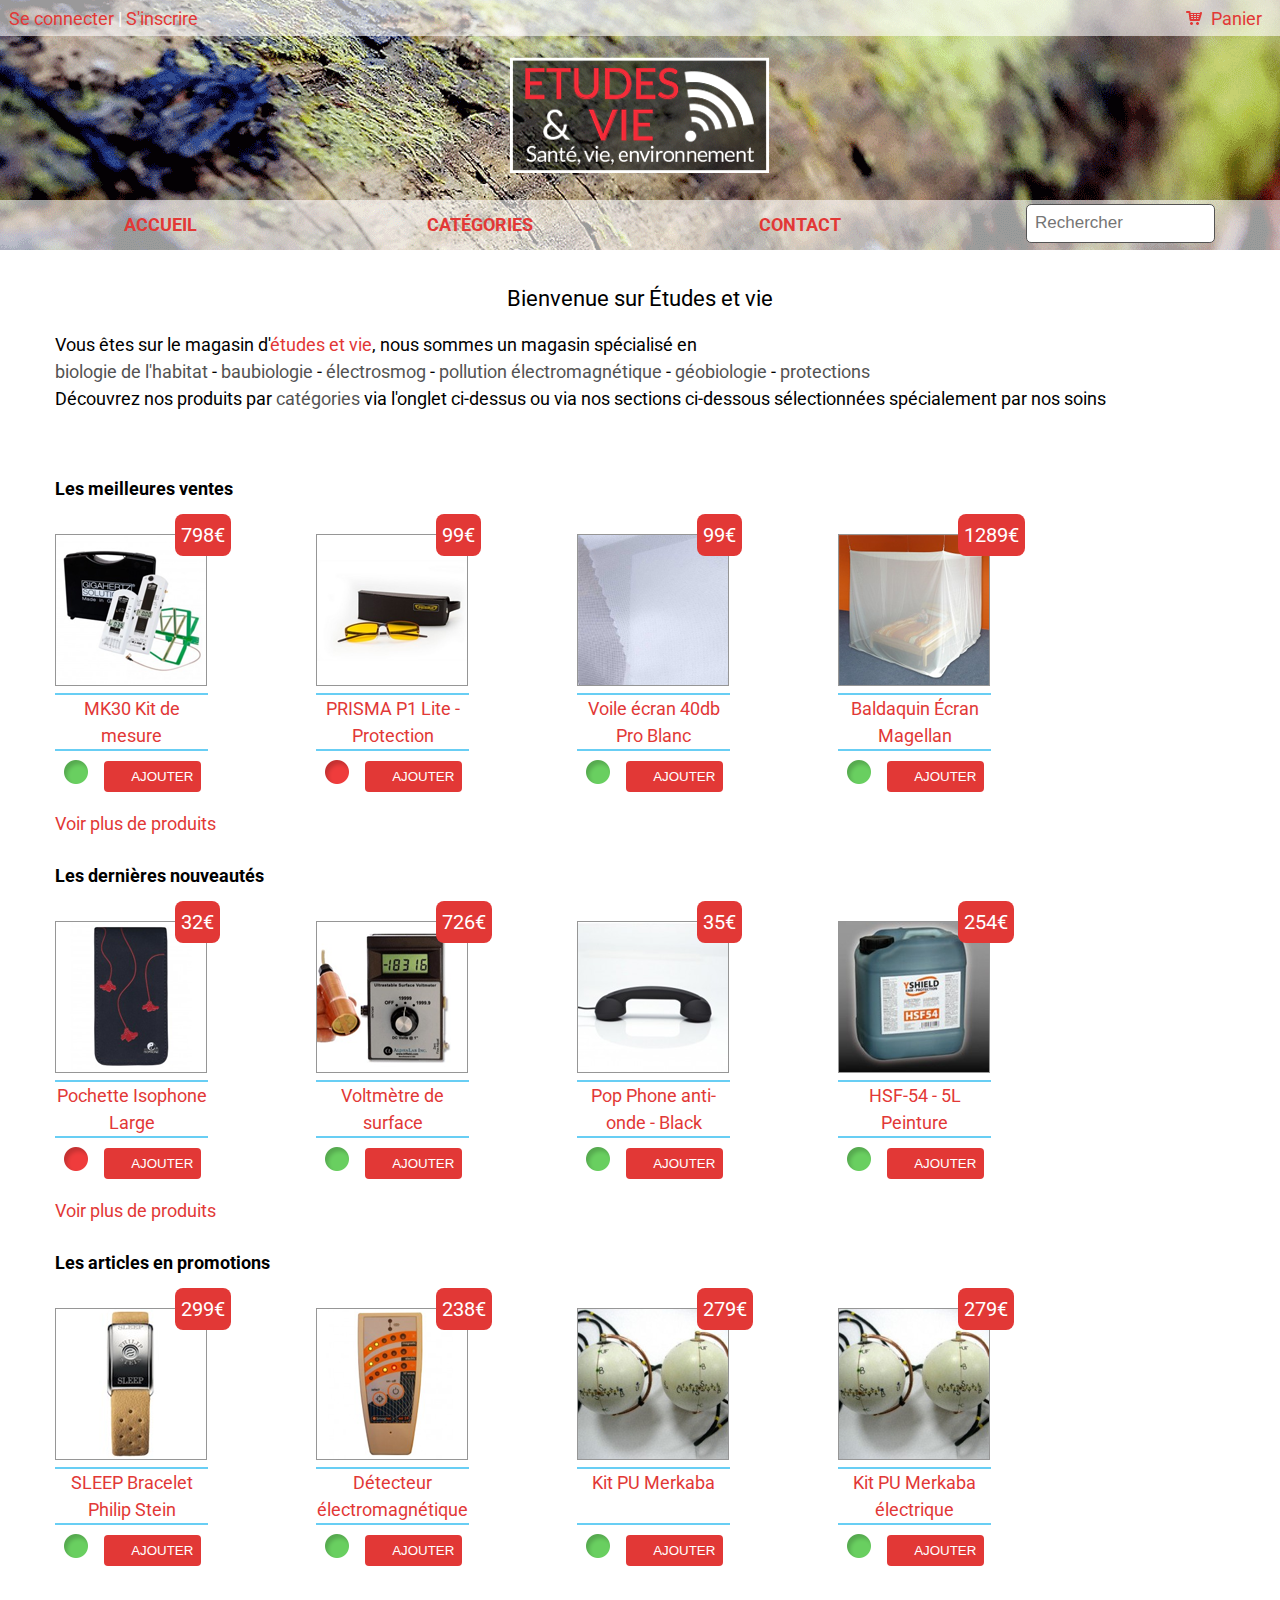
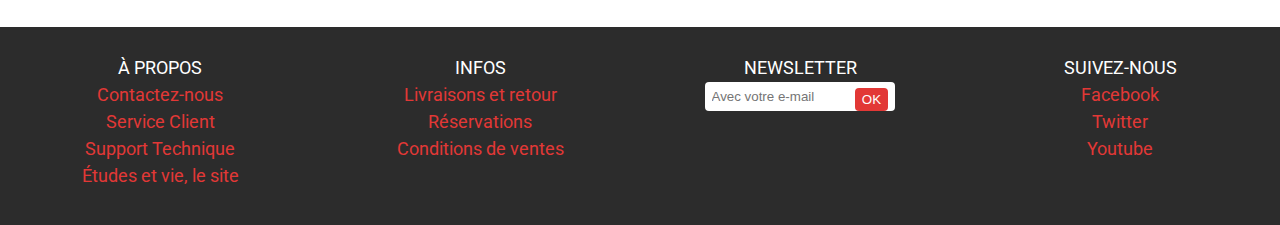
==== commit 1f1e30a3: "Changement" ====
--- a/index.html
+++ b/index.html
@@ -56,7 +56,7 @@
                             <a href="html/pageCategorie.html" title="Voir la catégorie">Emfields GigaHertz Solutions</a>
                             <a href="html/pageCategorie.html" title="Voir la catégorie">Tension induite du corps</a>
                             <a href="html/pageCategorie.html" title="Voir la catégorie">Prise de terre</a>
-                            <a href="html/pageCategorie.html" title="Voir la catégorie">Champs magnétostatiques/électrostatiques</a>
+                            <a href="html/pageCategorie.html" title="Voir la catégorie">Champs magnétostatiques</a>
                             <a href="html/pageCategorie.html" title="Voir la catégorie">Lumière</a>
                             <a href="html/pageCategorie.html" title="Voir la catégorie">Mesures environnementales</a>
                             <a href="html/pageCategorie.html" title="Voir la catégorie">Qualité de l'air</a>
@@ -102,19 +102,16 @@
                 <li class="onglets searchDiv">
                     <form action="#">
                         <input type="text" placeholder="Rechercher" class="texte" title="search">
-                            <a href="#" title="Rechercher" class="search onglet">
-                                <span class="submit into">OK</span>
-                            </a>
-                        <input type="submit" class='cache'>
+                            
                     </form>
                 </li>
             </ul>
         </nav>
         <section class="main">
-            <h2 class="cache">Bienvenue sur Études et vie</h2>
+            <h2 class="cache" role="heading" aria-level="2">Bienvenue sur Études et vie</h2>
             <article class="presentation">
-                <h3 class="cache">Qui sommes-nous</h3>
-                <p class="titreActuColor" id="titleHome"><span>Bienvenue sur Études et vie</span></p>
+                <h3 class="cache" role="heading" aria-level="3">Qui sommes-nous</h3>
+                <p class="firstTitle"><span>Bienvenue sur Études et vie</span></p>
                 <p>Vous êtes sur le magasin d'<a href="http://www.etudesetvie.be/" title="Le site d'études et vie">études et vie</a>, nous sommes un magasin spécialisé en <p>
                 <p><span class="infoVentes">biologie de l'habitat</span> -
                 <span class="infoVentes">baubiologie</span> -
@@ -124,8 +121,8 @@
                 <span class="infoVentes">protections</span></p>
                 <p>Découvrez nos produits par <span class="infoVentes">catégories</span> via l'onglet ci-dessus ou via nos sections ci-dessous sélectionnées spécialement par nos soins</p>
             </article>
+            <div class="titres">
             <h2 role="heading" aria-level="2"><span class="titreActu">Les meilleures ventes</span></h2>
-            <div class="titres">
                 <a href="html/pageProduit.html" title="Voir le produit">
                     <article itemscope itemtype="http://schema.org/Product" class="nameProduct produit">
                         <h3 class="cache">MK30 Kit de mesure</h3>
@@ -258,34 +255,34 @@
         </section>
         <footer>
             <h2 class="cache">Plus d'informations sur Études et vie</h2>
-            <a href="index.html" title="Haut de page">
+            <!-- <a href="index.html" title="Haut de page">
                 <div class="footerLogo">
                         <img src="img/logoSmall.png" alt="Études et vie logo">
                 </div>
-            </a>
-            <div class="infos">
+            </a> -->
+            <aside class="infos">
                 <h3 class="titreFooter" role="heading" aria-level="3">À propos</h3>
                     <a href="html/contact.html" class="linksFooter" >Contactez-nous</a>
                     <a href="#" class="linksFooter" >Service Client</a>
                     <a href="#" class="linksFooter" >Support Technique</a>
                     <a href="http://www.etudesetvie.be/" class="linksFooter" title="Aller vers le site">Études et vie, le site</a>
-            </div>
-            <div class="infos">
+            </aside>
+            <aside class="infos">
                 <h3 class="titreFooter" role="heading" aria-level="3">Infos</h3>
                     <a href="html/cms.html" class="linksFooter">Livraisons et retour</a>
                     <a href="#" class="linksFooter">Réservations</a>
                     <a href="#" class="linksFooter">Conditions de ventes</a>
-            </div>
-            <div class="infos">
+            </aside>
+            <aside class="infos">
                 <h3 class="titreFooter" role="heading" aria-level="3">Newsletter</h3>
                 <input type="text" placeholder="Avec votre e-mail" class="texte news" title="newsletter"><span href="#" title="Envoyer" class="search"><input type="submit" value="OK" class="submit into" title="validateNewsletter"></span>
-            </div>
-            <div class="infos">
+            </aside>
+            <aside class="infos">
                 <h3 class="titreFooter" role="heading" aria-level="3">Suivez-nous</h3>
                 <a href="#" class="linksFooter">Facebook</a>
                 <a href="#" class="linksFooter">Twitter</a>
                 <a href="#" class="linksFooter">Youtube</a>        
-            </div>
+            </aside>
         </footer>
 
         <script>window.jQuery || document.write('<script src="js/vendor/jquery-1.10.2.min.js"><\/script>')</script>
--- a/css/screen.css
+++ b/css/screen.css
@@ -61,7 +61,7 @@
 body .homeLogo img {
   position: absolute; }
 /* line 22, ../scss/screen.scss */
-body .submit, body #order {
+body .submit, body .continueCommand, body #order {
   padding: 0.3em 0.5em;
   color: white;
   border: none;
@@ -73,9 +73,18 @@
   -o-border-radius: 0.3em;
   border-radius: 0.3em; }
 /* line 29, ../scss/screen.scss */
-body .submit:hover, body #order:hover {
+body .submit:hover, body .continueCommand:hover, body #order:hover {
   background-color: #f45b5b; }
 /* line 33, ../scss/screen.scss */
+body .continueCommand {
+  width: 12em;
+  position: relative;
+  font-size: 18px;
+  -left: 6em; }
+/* line 39, ../scss/screen.scss */
+body .continueCommand:hover {
+  color: white; }
+/* line 43, ../scss/screen.scss */
 body .texte {
   padding: 0.5em;
   -webkit-border-radius: 0.3em;
@@ -84,90 +93,102 @@
   -o-border-radius: 0.3em;
   border-radius: 0.3em;
   border: none; }
-/* line 38, ../scss/screen.scss */
+/* line 48, ../scss/screen.scss */
 body .searchDiv {
   position: relative;
   top: -0.1em; }
-/* line 42, ../scss/screen.scss */
+/* line 52, ../scss/screen.scss */
 body .search {
   position: relative; }
-/* line 45, ../scss/screen.scss */
+/* line 55, ../scss/screen.scss */
 body .into {
   position: absolute;
-  cursor: pointer; }
-/* line 49, ../scss/screen.scss */
-body .add {
-  background-image: url("../img/add-26.png");
-  background-repeat: no-repeat; }
-/* line 54, ../scss/screen.scss */
+  cursor: pointer;
+  left: -3em;
+  top: 0.3em; }
+/* line 66, ../scss/screen.scss */
 body .disponibility img {
   padding: 0.5em 0.5em 0 0.5em; }
-/* line 57, ../scss/screen.scss */
+/* line 69, ../scss/screen.scss */
 body .disponibility input {
   float: right;
   text-transform: uppercase;
   margin: 0.75em 0.5em 0 0;
   padding: 0.6em 0.6em 0.6em 2em;
   cursor: pointer; }
-/* line 65, ../scss/screen.scss */
+/* line 77, ../scss/screen.scss */
 body #order {
   padding: 0.5em 1em;
   margin-top: 1em;
   font-size: 16px;
-  width: 100%; }
-/* line 72, ../scss/screen.scss */
+  width: 8.5em;
+  position: absolute;
+  top: 5.5em;
+  left: 5em;
+  text-align: center; }
+/* line 88, ../scss/screen.scss */
 body .titreActuColor {
   padding: 0 1em;
   color: black;
   font-size: 22px; }
-/* line 77, ../scss/screen.scss */
+/* line 93, ../scss/screen.scss */
 body .cache {
   visibility: hidden;
   position: absolute; }
+/* line 97, ../scss/screen.scss */
+body .firstTitle {
+  text-align: center;
+  font-size: 22px;
+  margin: 2em 0 0.75em 0; }
+/* line 102, ../scss/screen.scss */
+body .secondTitle {
+  text-align: center;
+  font-size: 20px;
+  margin: 0.75em 0 0.25em 0; }
 
 /* ESPACE CLIENT */
-/* line 85, ../scss/screen.scss */
+/* line 111, ../scss/screen.scss */
 .user {
   top: 0.01em;
   position: absolute;
   background-color: rgba(255, 255, 255, 0.6);
   color: white;
   border-top: none; }
-/* line 91, ../scss/screen.scss */
+/* line 117, ../scss/screen.scss */
 .user .client {
   float: left;
   padding: 0 0.5em; }
-/* line 95, ../scss/screen.scss */
+/* line 121, ../scss/screen.scss */
 .user .panier {
   float: right;
   margin-right: 0.5em; }
-/* line 99, ../scss/screen.scss */
+/* line 125, ../scss/screen.scss */
 .user #cart:before {
   content: url("../img/cart.png");
   padding-right: 0.5em; }
 
 /* MENU */
-/* line 107, ../scss/screen.scss */
+/* line 133, ../scss/screen.scss */
 #menu {
   text-transform: uppercase;
   margin: 11.7em auto 0 auto;
   font-weight: bold;
   position: relative; }
-/* line 112, ../scss/screen.scss */
+/* line 138, ../scss/screen.scss */
 #menu ul {
   list-style-type: none; }
-/* line 114, ../scss/screen.scss */
+/* line 140, ../scss/screen.scss */
 #menu ul .onglets {
   display: block;
   float: left;
   text-align: center; }
-/* line 118, ../scss/screen.scss */
+/* line 144, ../scss/screen.scss */
 #menu ul .onglets .onglet {
   padding: 0.7em 0; }
-/* line 122, ../scss/screen.scss */
+/* line 148, ../scss/screen.scss */
 #menu ul #categorie span {
   color: #e23836; }
-/* line 126, ../scss/screen.scss */
+/* line 152, ../scss/screen.scss */
 #menu #drop-down {
   position: absolute;
   display: block;
@@ -183,7 +204,7 @@
   -o-transition: all .3s ease .15s;
   -ms-transition: all .3s ease .15s;
   transition: all .3s ease .15s; }
-/* line 141, ../scss/screen.scss */
+/* line 167, ../scss/screen.scss */
 #menu #drop-down h3 {
   text-transform: none;
   font-weight: lighter;
@@ -192,85 +213,77 @@
   border-top: 1px solid #f45b5b;
   border-bottom: 1px solid #f45b5b;
   font-size: 15px; }
-/* line 150, ../scss/screen.scss */
+/* line 176, ../scss/screen.scss */
 #menu #drop-down a {
   display: block;
   text-decoration: none;
   text-transform: none;
   font-size: 12px;
   padding-top: 0.5em; }
-/* line 158, ../scss/screen.scss */
+/* line 184, ../scss/screen.scss */
 #menu #drop-down .nav-column {
-  float: left; }
-/* line 161, ../scss/screen.scss */
+  float: left;
+  text-align: left;
+  padding-right: 0.5em; }
+/* line 189, ../scss/screen.scss */
 #menu #drop-down .dropdownImg {
   float: left;
   padding: 1em 1em 3em 1em; }
 
-/* line 168, ../scss/screen.scss */
+/* line 196, ../scss/screen.scss */
 #menu > ul > #categorie:hover > #drop-down {
   opacity: 1;
   visibility: visible;
   overflow: visible; }
 
 /* SECTION PRINCIPALE ACCUEIL */
-/* line 175, ../scss/screen.scss */
+/* line 203, ../scss/screen.scss */
 .main {
   /*PAGE PRODUIT */
   /* Panier */
   /* Procédure d'achat */
   /* SECTION PRINCIPALE CATEGORIES */ }
-/* line 179, ../scss/screen.scss */
+/* line 204, ../scss/screen.scss */
 .main .titres, .main .extraInformationsProduct {
   min-height: 18em; }
-/* line 181, ../scss/screen.scss */
+/* line 206, ../scss/screen.scss */
 .main .titres > h2, .main .extraInformationsProduct > h2 {
   font-weight: bold;
-  margin-top: 2.5em; }
-/* line 186, ../scss/screen.scss */
+  margin-top: 3.5em; }
+/* line 211, ../scss/screen.scss */
 .main .extraInformationsProduct {
-  text-align: center; }
-/* line 188, ../scss/screen.scss */
+  float: left;
+  width: 20em; }
+/* line 214, ../scss/screen.scss */
 .main .extraInformationsProduct p {
   margin-top: 0.75em; }
-/* line 192, ../scss/screen.scss */
+/* line 218, ../scss/screen.scss */
 .main .presentation {
-  text-align: center;
   padding-top: 1.5em; }
-/* line 195, ../scss/screen.scss */
+/* line 220, ../scss/screen.scss */
 .main .presentation #where {
   font-size: 20.3px;
   margin-top: 1em; }
-/* line 199, ../scss/screen.scss */
+/* line 224, ../scss/screen.scss */
 .main .presentation #TitreUn {
   padding: 0 1em;
   text-align: center; }
-/* line 202, ../scss/screen.scss */
+/* line 227, ../scss/screen.scss */
 .main .presentation #TitreUn span {
   padding: 0 1em;
   background-color: white; }
-/* line 207, ../scss/screen.scss */
-.main .presentation p {
-  margin-top: 0.5em; }
-/* line 210, ../scss/screen.scss */
+/* line 232, ../scss/screen.scss */
 .main .presentation .infoVentes {
   color: #535353; }
-/* line 215, ../scss/screen.scss */
-.main #pageCategorie #TitreUn {
-  padding: 0 1em;
-  text-align: center; }
-/* line 218, ../scss/screen.scss */
-.main #pageCategorie #TitreUn span {
-  padding: 0 1em;
-  background-color: white; }
-/* line 224, ../scss/screen.scss */
+/* line 236, ../scss/screen.scss */
 .main .produit {
   margin: 1.5em 2.16em 1em 1.9em;
+  width: 8.5em;
   position: relative; }
-/* line 227, ../scss/screen.scss */
+/* line 240, ../scss/screen.scss */
 .main .produit .thumbProduit {
   border: 1px solid #969696; }
-/* line 230, ../scss/screen.scss */
+/* line 243, ../scss/screen.scss */
 .main .produit .prix {
   background-color: #e23836;
   color: white;
@@ -284,35 +297,42 @@
   padding: 0.3em;
   top: -1em;
   left: 6em; }
-/* line 240, ../scss/screen.scss */
+/* line 253, ../scss/screen.scss */
 .main .produit .legend {
-  width: 8.444em;
+  width: 8.5em;
   text-align: center;
   border-top: 2px solid #68cef4;
   border-bottom: 2px solid #68cef4;
-  min-height: 3em; }
-/* line 251, ../scss/screen.scss */
+  min-height: 3em;
+  display: block; }
+/* line 261, ../scss/screen.scss */
+.main .produit .disponibility {
+  display: block; }
+/* line 268, ../scss/screen.scss */
 .main .slider {
   position: relative; }
-/* line 253, ../scss/screen.scss */
+/* line 270, ../scss/screen.scss */
 .main .slider img {
   border: 1px solid #969696;
   float: left; }
-/* line 257, ../scss/screen.scss */
+/* line 274, ../scss/screen.scss */
 .main .slider .small {
   position: absolute;
   top: 20.4em; }
-/* line 260, ../scss/screen.scss */
+/* line 277, ../scss/screen.scss */
 .main .slider .small img {
   margin-right: 0.8em; }
-/* line 266, ../scss/screen.scss */
+/* line 282, ../scss/screen.scss */
+.main .descriptionProduit {
+  float: left; }
+/* line 284, ../scss/screen.scss */
 .main .descriptionProduit .nom {
   text-transform: uppercase;
   border-top: 2px solid #68cef4;
   border-bottom: 2px solid #68cef4;
   text-align: center;
   font-weight: bold; }
-/* line 273, ../scss/screen.scss */
+/* line 291, ../scss/screen.scss */
 .main .descriptionProduit .prix {
   background-color: #e23836;
   color: white;
@@ -323,7 +343,7 @@
   border-radius: 0.4em;
   font-size: 20px;
   padding: 0.5em; }
-/* line 280, ../scss/screen.scss */
+/* line 298, ../scss/screen.scss */
 .main .descriptionProduit .breveDescription {
   text-align: center;
   margin: 0.5em 0 1em 0;
@@ -332,55 +352,55 @@
   border-top: 1px solid #969696;
   border-bottom: 1px solid #969696;
   background-color: #e3e3e3; }
-/* line 290, ../scss/screen.scss */
+/* line 308, ../scss/screen.scss */
 .main .tf, .main .tff {
   color: green;
   position: relative;
   top: -0.25em; }
-/* line 296, ../scss/screen.scss */
+/* line 314, ../scss/screen.scss */
 .main .tff {
   color: #ab0000; }
-/* line 301, ../scss/screen.scss */
+/* line 319, ../scss/screen.scss */
 .main .half {
   float: left;
   margin-right: 0.5em; }
-/* line 304, ../scss/screen.scss */
+/* line 322, ../scss/screen.scss */
 .main .half h4 {
   font-weight: bold;
   color: #535353;
   padding: 1em 0 0.5em 0; }
-/* line 310, ../scss/screen.scss */
+/* line 328, ../scss/screen.scss */
 .main .full {
   width: 100%;
   float: left; }
-/* line 316, ../scss/screen.scss */
+/* line 334, ../scss/screen.scss */
 .main .panierAchats {
   margin-top: 1.5em; }
-/* line 320, ../scss/screen.scss */
+/* line 338, ../scss/screen.scss */
 .main #panier .voir, .main .panierAchats .voir {
   display: block; }
-/* line 323, ../scss/screen.scss */
+/* line 341, ../scss/screen.scss */
 .main #panier th, .main .panierAchats th {
   background-color: #e3e3e3;
   color: #535353; }
-/* line 327, ../scss/screen.scss */
+/* line 345, ../scss/screen.scss */
 .main #panier td, .main .panierAchats td {
   padding: 0.5em 1em 0.5em 0.5em; }
-/* line 330, ../scss/screen.scss */
+/* line 348, ../scss/screen.scss */
 .main #panier .quantity, .main .panierAchats .quantity {
   width: 2.5em;
   text-align: center; }
-/* line 334, ../scss/screen.scss */
+/* line 352, ../scss/screen.scss */
 .main #panier .disponibility, .main .panierAchats .disponibility {
   position: relative;
   top: -0.5em; }
-/* line 337, ../scss/screen.scss */
+/* line 355, ../scss/screen.scss */
 .main #panier .disponibility img, .main .panierAchats .disponibility img {
   padding-left: none; }
-/* line 341, ../scss/screen.scss */
+/* line 359, ../scss/screen.scss */
 .main #panier .articles, .main .panierAchats .articles {
   border-bottom: 1px solid #969696; }
-/* line 343, ../scss/screen.scss */
+/* line 361, ../scss/screen.scss */
 .main #panier .articles input, .main .panierAchats .articles input {
   padding: 0.5em 0.75em;
   -webkit-border-radius: 0.5em;
@@ -389,17 +409,17 @@
   -o-border-radius: 0.5em;
   border-radius: 0.5em;
   border: 1px solid #969696; }
-/* line 348, ../scss/screen.scss */
+/* line 366, ../scss/screen.scss */
 .main .prix {
   color: #ab0000; }
-/* line 351, ../scss/screen.scss */
+/* line 369, ../scss/screen.scss */
 .main .total {
   float: right;
   font-weight: bold; }
-/* line 355, ../scss/screen.scss */
+/* line 373, ../scss/screen.scss */
 .main .confirm {
   text-align: center; }
-/* line 358, ../scss/screen.scss */
+/* line 376, ../scss/screen.scss */
 .main .commande {
   padding: 0 0.5em 0.5em 0.5em;
   font-size: 16px;
@@ -411,36 +431,37 @@
   -o-border-radius: 0.25em;
   border-radius: 0.25em;
   position: relative;
-  top: 3em; }
-/* line 367, ../scss/screen.scss */
+  top: 1em;
+  min-height: 9em; }
+/* line 386, ../scss/screen.scss */
 .main .recap {
   display: block;
   text-align: center;
   font-size: 20px;
   color: #535353; }
-/* line 373, ../scss/screen.scss */
+/* line 392, ../scss/screen.scss */
 .main .strong {
   font-weight: bold; }
-/* line 376, ../scss/screen.scss */
+/* line 395, ../scss/screen.scss */
 .main .sign {
   font-size: 12px;
   text-align: center;
   padding-bottom: 0.5em; }
-/* line 383, ../scss/screen.scss */
+/* line 402, ../scss/screen.scss */
 .main #commandeAdjust {
   margin: 0 auto; }
-/* line 385, ../scss/screen.scss */
+/* line 404, ../scss/screen.scss */
 .main #commandeAdjust #TitreUn {
   padding: 0 1em;
   text-align: center; }
-/* line 388, ../scss/screen.scss */
+/* line 407, ../scss/screen.scss */
 .main #commandeAdjust #TitreUn span {
   padding: 0 1em;
   background-color: white; }
-/* line 394, ../scss/screen.scss */
+/* line 413, ../scss/screen.scss */
 .main .procedureAchat {
   background-color: rgba(248, 90, 89, 0.5); }
-/* line 396, ../scss/screen.scss */
+/* line 415, ../scss/screen.scss */
 .main .procedureAchat li {
   width: 25%;
   float: left;
@@ -448,38 +469,45 @@
   padding: 0.5em 0;
   color: #535353;
   border-bottom: 0.5em solid #969696; }
-/* line 404, ../scss/screen.scss */
+/* line 423, ../scss/screen.scss */
 .main .procedureAchat .actif {
   color: white;
   background-color: #e23836;
   border-bottom: 0.5em solid #535353; }
-/* line 409, ../scss/screen.scss */
+/* line 428, ../scss/screen.scss */
 .main .procedureAchat .old {
   color: #e3e3e3;
   background-color: #f45b5b;
   border-bottom: 0.5em solid #535353; }
-/* line 416, ../scss/screen.scss */
+/* line 434, ../scss/screen.scss */
+.main .addresseUser {
+  height: 38em; }
+/* line 437, ../scss/screen.scss */
+.main .finalCommand {
+  min-height: 20em; }
+/* line 440, ../scss/screen.scss */
+.main .commandeDown {
+  margin-top: 2em; }
+/* line 444, ../scss/screen.scss */
 .main .coordonees h3 {
-  background-image: url("../img/h2Fond.png");
-  background-repeat: repeat-x;
   line-height: 2.6em;
   font-size: 20px; }
-/* line 422, ../scss/screen.scss */
+/* line 448, ../scss/screen.scss */
 .main .coordonees h4 {
   font-weight: bold;
   color: #535353;
   padding-bottom: 0.5em; }
-/* line 427, ../scss/screen.scss */
+/* line 453, ../scss/screen.scss */
 .main .coordonees aside {
   line-height: 1em;
   padding-bottom: 1.5em; }
-/* line 431, ../scss/screen.scss */
+/* line 457, ../scss/screen.scss */
 .main .coordonees label, .main .coordonees #cryptograme {
   font-size: 15px; }
-/* line 435, ../scss/screen.scss */
+/* line 461, ../scss/screen.scss */
 .main .coordonees form label {
   display: block; }
-/* line 438, ../scss/screen.scss */
+/* line 464, ../scss/screen.scss */
 .main .coordonees form input {
   display: block;
   margin-bottom: 0.75em;
@@ -492,38 +520,38 @@
   border-radius: 0.5em;
   border: 1px solid #969696;
   width: 80%; }
-/* line 445, ../scss/screen.scss */
+/* line 471, ../scss/screen.scss */
 .main .coordonees form select {
   margin-bottom: 1.25em; }
-/* line 449, ../scss/screen.scss */
+/* line 475, ../scss/screen.scss */
 .main .coordonees .facturation {
   margin-top: 0.75em; }
-/* line 455, ../scss/screen.scss */
+/* line 481, ../scss/screen.scss */
 .main .categorie {
-  margin-top: 1em; }
-/* line 457, ../scss/screen.scss */
+  margin-top: 3em; }
+/* line 483, ../scss/screen.scss */
 .main .categorie .links {
   margin: 1em 1em 0 0;
   float: left; }
-/* line 460, ../scss/screen.scss */
+/* line 486, ../scss/screen.scss */
 .main .categorie .links .sousCat {
   margin: 1.5em 0 0.5em 0; }
-/* line 464, ../scss/screen.scss */
+/* line 490, ../scss/screen.scss */
 .main .categorie .sousCat {
   font-weight: bold;
   color: #535353; }
-/* line 468, ../scss/screen.scss */
+/* line 494, ../scss/screen.scss */
 .main .categorie .thumbCategorie {
   border: 1px solid #969696; }
-/* line 471, ../scss/screen.scss */
+/* line 497, ../scss/screen.scss */
 .main .categorie .description {
   min-height: 7em; }
-/* line 474, ../scss/screen.scss */
+/* line 500, ../scss/screen.scss */
 .main .categorie .article {
   float: left;
   width: 12em;
   margin: 0.5em 2.5em 1em 0; }
-/* line 475, ../scss/screen.scss */
+/* line 501, ../scss/screen.scss */
 .main .categorie .article .ImgProdCat {
   float: left;
   margin: 0.4em 0.5em 0 0;
@@ -533,75 +561,76 @@
   -o-border-radius: 0.3em;
   border-radius: 0.3em;
   border: 1px solid #969696; }
-/* line 484, ../scss/screen.scss */
+/* line 510, ../scss/screen.scss */
 .main .categorie .article .cat {
   display: block; }
-/* line 488, ../scss/screen.scss */
+/* line 514, ../scss/screen.scss */
 .main .categorie .article .disponibility img {
   float: left;
   padding-left: 0; }
-/* line 492, ../scss/screen.scss */
+/* line 518, ../scss/screen.scss */
 .main .categorie .article .disponibility .add {
   float: left;
   margin-left: 1em; }
-/* line 499, ../scss/screen.scss */
+/* line 525, ../scss/screen.scss */
 .main .tri {
   background-color: #e3e3e3;
   margin-bottom: 1em; }
-/* line 502, ../scss/screen.scss */
+/* line 528, ../scss/screen.scss */
 .main .tri span, .main .tri .legendSelect {
   color: #535353;
   margin-left: 1em; }
-/* line 506, ../scss/screen.scss */
+/* line 532, ../scss/screen.scss */
 .main .tri select, .main .tri .legendSelect, .main .tri .critere {
   float: left; }
-/* line 509, ../scss/screen.scss */
+/* line 535, ../scss/screen.scss */
 .main .tri .critere {
   margin-right: 5em; }
-/* line 512, ../scss/screen.scss */
+/* line 538, ../scss/screen.scss */
 .main .tri .selectTri {
   float: right;
   margin: 0.165em 0.265em; }
 
 /* SECTION CONTACT */
-/* line 519, ../scss/screen.scss */
+/* line 545, ../scss/screen.scss */
 .contact {
   /* Connect */ }
-/* line 520, ../scss/screen.scss */
+/* line 546, ../scss/screen.scss */
 .contact h2 {
   text-align: center; }
-/* line 523, ../scss/screen.scss */
+/* line 549, ../scss/screen.scss */
 .contact article.questions {
   padding: 1em 0 3em 0;
   margin: 0 auto; }
-/* line 527, ../scss/screen.scss */
+/* line 553, ../scss/screen.scss */
 .contact article.questions p {
-  text-align: center;
+  padding: 0 3em;
   margin-top: 1em; }
-/* line 531, ../scss/screen.scss */
+/* line 558, ../scss/screen.scss */
 .contact article.questions .questions {
   display: block; }
-/* line 535, ../scss/screen.scss */
+/* line 562, ../scss/screen.scss */
 .contact .h-card {
+  text-align: center;
   margin-bottom: 1em; }
-/* line 537, ../scss/screen.scss */
+/* line 565, ../scss/screen.scss */
 .contact .h-card .adresse {
   margin: 1em 0;
   font-weight: bold; }
-/* line 541, ../scss/screen.scss */
+/* line 569, ../scss/screen.scss */
 .contact .h-card .coordonneesInt {
   color: #535353; }
-/* line 545, ../scss/screen.scss */
+/* line 573, ../scss/screen.scss */
 .contact .formulaire {
   margin: 0 auto;
   text-align: center; }
-/* line 548, ../scss/screen.scss */
+/* line 576, ../scss/screen.scss */
 .contact .formulaire p.mdp {
   padding-top: 1em; }
-/* line 551, ../scss/screen.scss */
+/* line 579, ../scss/screen.scss */
 .contact .formulaire form {
   padding-top: 1em; }
-/* line 554, ../scss/screen.scss */
+/* line 582, ../scss/screen.scss */
 .contact .formulaire .formContact {
   display: block;
   padding: 0.5em;
@@ -613,7 +642,7 @@
   -o-border-radius: 0.5em;
   border-radius: 0.5em;
   font-size: 18px; }
-/* line 562, ../scss/screen.scss */
+/* line 590, ../scss/screen.scss */
 .contact .formulaire #contact {
   background-color: #68cef4;
   font-weight: bold;
@@ -622,71 +651,57 @@
   color: #535353;
   text-transform: uppercase;
   font-size: 15px; }
-/* line 570, ../scss/screen.scss */
+/* line 598, ../scss/screen.scss */
 .contact .formulaire #contact:hover {
   background-color: #b2d9cd; }
-/* line 575, ../scss/screen.scss */
+/* line 603, ../scss/screen.scss */
 .contact .formulaire .contact p {
   padding-top: 1em; }
-/* line 581, ../scss/screen.scss */
+/* line 609, ../scss/screen.scss */
 .contact .content-cms h3 {
-  text-align: center;
   margin-top: 1em; }
-/* line 584, ../scss/screen.scss */
+/* line 611, ../scss/screen.scss */
 .contact .content-cms h3:before {
   content: url(../img/truck.png);
   position: relative;
   top: 0.4em;
   right: 0.5em; }
-/* line 592, ../scss/screen.scss */
+/* line 619, ../scss/screen.scss */
 .contact .content-cms ul li {
   list-style-type: square;
   width: 70%;
   margin: 0.5em auto 0 auto; }
-/* line 596, ../scss/screen.scss */
+/* line 623, ../scss/screen.scss */
 .contact .content-cms ul li span {
   font-weight: bold;
   color: #e23836; }
-/* line 605, ../scss/screen.scss */
+/* line 632, ../scss/screen.scss */
 .contact .connect {
   padding-bottom: 1em; }
-/* line 609, ../scss/screen.scss */
+/* line 636, ../scss/screen.scss */
 .contact #mdp {
   margin: 1.5em 0 0.5em 0; }
 
-/* line 615, ../scss/screen.scss */
+/* line 642, ../scss/screen.scss */
 footer {
   background-color: #2c2c2c;
-  border-top: 2px solid #e23836;
-  position: relative;
   margin-top: 3em; }
-/* line 620, ../scss/screen.scss */
+/* line 646, ../scss/screen.scss */
 footer .titreFooter {
   text-transform: uppercase;
   color: white; }
-/* line 624, ../scss/screen.scss */
+/* line 650, ../scss/screen.scss */
 footer .infos {
   float: left;
-  background-color: #2c2c2c; }
-/* line 627, ../scss/screen.scss */
+  background-color: #2c2c2c;
+  padding-top: 1.5em;
+  text-align: left; }
+/* line 655, ../scss/screen.scss */
 footer .infos a {
   display: block; }
-/* line 631, ../scss/screen.scss */
-footer .footerLogo {
-  position: relative;
-  top: -2em;
-  margin: 0 auto;
-  width: 2.3em;
-  background-color: #e23836;
-  padding: 0.5em 0.7em;
-  -webkit-border-radius: 2em;
-  -moz-border-radius: 2em;
-  -ms-border-radius: 2em;
-  -o-border-radius: 2em;
-  border-radius: 2em; }
-
-/* line 644, ../scss/screen.scss */
-#menu:after, .main:after, .titres:after, footer:after, .quoi:after .user:after, .links:after, .contact:after, .formulaire:after, #drop-down:after, .presentation:after, .actuality:after, .procedureAchat:after, .tri:after, .slider:after, .infos:after, .presentationProduit:after {
+
+/* line 672, ../scss/screen.scss */
+#menu:after, .main:after, .titres:after, footer:after, .quoi:after .user:after, .links:after, .contact:after, .formulaire:after, #drop-down:after, .presentation:after, .actuality:after, .procedureAchat:after, .tri:after, .slider:after, .infos:after, .presentationProduit:after, .coordonees:after {
   content: '';
   clear: both;
   display: block; }
@@ -739,63 +754,63 @@
     font-size: 17px; }
   /* line 47, ../scss/_mediaQueries.scss */
   #menu .searchDiv .into {
-    padding: 0.5em 0.75em;
-    top: 0.01em;
-    left: -3.5em; }
-
-  /* line 54, ../scss/_mediaQueries.scss */
+    top: 0.35em;
+    left: -2.45em; }
+
+  /* line 53, ../scss/_mediaQueries.scss */
   h2 {
     font-size: 18px;
     text-align: center; }
 
   /* Drop Down */
-  /* line 59, ../scss/_mediaQueries.scss */
+  /* line 58, ../scss/_mediaQueries.scss */
   #drop-down {
     width: 100%;
     left: 0; }
-  /* line 62, ../scss/_mediaQueries.scss */
+  /* line 61, ../scss/_mediaQueries.scss */
   #drop-down .dropdownImg {
     visibility: hidden;
     position: absolute; }
-  /* line 66, ../scss/_mediaQueries.scss */
+  /* line 65, ../scss/_mediaQueries.scss */
   #drop-down .nav-column {
     width: 17%;
     font-size: 12px;
     padding: 0 1.5em 1em 0.5em; }
 
   /*Accueil*/
-  /* line 73, ../scss/_mediaQueries.scss */
+  /* line 72, ../scss/_mediaQueries.scss */
   .main {
     margin-top: 1em; }
-  /* line 76, ../scss/_mediaQueries.scss */
+  /* line 75, ../scss/_mediaQueries.scss */
   .main .presentation {
     margin: 0 0.5em; }
-  /* line 79, ../scss/_mediaQueries.scss */
+  /* line 78, ../scss/_mediaQueries.scss */
   .main .produit {
     width: 8.5em;
     margin: 2em auto; }
 
   /*Contact*/
-  /* line 85, ../scss/_mediaQueries.scss */
+  /* line 84, ../scss/_mediaQueries.scss */
   .contact {
     margin-top: 1em;
     padding: 0 0.75em; }
-  /* line 89, ../scss/_mediaQueries.scss */
+  /* line 88, ../scss/_mediaQueries.scss */
   .contact .formulaire input {
     width: 80%;
     text-align: center; }
-  /* line 94, ../scss/_mediaQueries.scss */
+  /* line 93, ../scss/_mediaQueries.scss */
   .contact #message, .contact .formContact {
     width: 80%; }
-  /* line 97, ../scss/_mediaQueries.scss */
+  /* line 96, ../scss/_mediaQueries.scss */
   .contact .adresse {
     margin-top: 1em; }
 
   /* Categorie */
-  /* line 102, ../scss/_mediaQueries.scss */
+  /* line 101, ../scss/_mediaQueries.scss */
   #pageCategorie {
-    text-align: center;
-    padding: 0 0.75em; }
+    text-align: left;
+    padding: 0 0.75em;
+    width: 90%; }
 
   /* line 106, ../scss/_mediaQueries.scss */
   .links {
@@ -825,7 +840,7 @@
   .imgProduitSmall {
     max-width: 84px;
     position: relative;
-    top: -2em; }
+    top: 2em; }
 
   /* line 132, ../scss/_mediaQueries.scss */
   .presentation {
@@ -840,58 +855,76 @@
   /* line 142, ../scss/_mediaQueries.scss */
   .descriptionProduit .prix {
     display: block;
-    width: 10em;
+    width: 5em;
+    text-align: center;
     margin: 0 auto 0.75em auto; }
-
   /* line 148, ../scss/_mediaQueries.scss */
+  .descriptionProduit figure, .descriptionProduit p {
+    padding: 0.5em 1.25em; }
+
+  /* line 152, ../scss/_mediaQueries.scss */
   .titres {
     text-align: center;
     padding: 0 0.75em; }
+  /* line 155, ../scss/_mediaQueries.scss */
+  .titres .produit {
+    margin-top: 3em; }
+
+  /* line 159, ../scss/_mediaQueries.scss */
+  .right {
+    visibility: hidden;
+    position: absolute; }
+
+  /* line 163, ../scss/_mediaQueries.scss */
+  .presentation {
+    padding: 0 0.75em;
+    margin: 0 auto;
+    width: 80%; }
 
   /* Panier */
-  /* line 153, ../scss/_mediaQueries.scss */
+  /* line 169, ../scss/_mediaQueries.scss */
   .commande {
     width: 17em;
     margin: 0 auto; }
 
-  /* line 157, ../scss/_mediaQueries.scss */
+  /* line 173, ../scss/_mediaQueries.scss */
   #panier, .panierAchats {
     width: 100%;
     margin-top: 1em;
     font-size: 14px; }
-  /* line 161, ../scss/_mediaQueries.scss */
+  /* line 177, ../scss/_mediaQueries.scss */
   #panier th, .panierAchats th {
     padding: 0 0.4em; }
 
-  /* line 165, ../scss/_mediaQueries.scss */
+  /* line 181, ../scss/_mediaQueries.scss */
   .procedureAchat {
     font-size: 13px; }
 
-  /* line 168, ../scss/_mediaQueries.scss */
+  /* line 184, ../scss/_mediaQueries.scss */
   .coordonees {
     width: 17em;
     margin: 0 auto; }
-  /* line 171, ../scss/_mediaQueries.scss */
+  /* line 187, ../scss/_mediaQueries.scss */
   .coordonees h3 {
     margin-top: 0.75em; }
 
-  /* line 175, ../scss/_mediaQueries.scss */
+  /* line 191, ../scss/_mediaQueries.scss */
   .extraInformationsProduct, .content-cms {
     padding: 0 1em; }
 
   /* Footer */
-  /* line 180, ../scss/_mediaQueries.scss */
+  /* line 196, ../scss/_mediaQueries.scss */
   footer .infos {
     width: 100%;
     text-align: center;
     padding-bottom: 1.5em; } }
 @media only screen and (min-width: 500px) and (max-width: 800px) {
-  /* line 189, ../scss/_mediaQueries.scss */
+  /* line 205, ../scss/_mediaQueries.scss */
   .user {
     width: 100%;
     padding: 0.25em 0; }
 
-  /* line 193, ../scss/_mediaQueries.scss */
+  /* line 209, ../scss/_mediaQueries.scss */
   .homeLogo img {
     margin: 3em auto 0 auto;
     top: 0;
@@ -899,228 +932,38 @@
     bottom: 0;
     right: 0; }
 
-  /* line 197, ../scss/_mediaQueries.scss */
+  /* line 213, ../scss/_mediaQueries.scss */
   #menu {
     width: 100%; }
-  /* line 200, ../scss/_mediaQueries.scss */
+  /* line 216, ../scss/_mediaQueries.scss */
   #menu ul li {
     width: 33%; }
-  /* line 204, ../scss/_mediaQueries.scss */
+  /* line 220, ../scss/_mediaQueries.scss */
   #menu .searchDiv {
     width: 100%;
     margin: 1em 0 0 0; }
-  /* line 207, ../scss/_mediaQueries.scss */
+  /* line 223, ../scss/_mediaQueries.scss */
   #menu .searchDiv .texte {
     border: 1px solid #535353;
     width: 16em;
     font-size: 17px; }
-  /* line 212, ../scss/_mediaQueries.scss */
+  /* line 228, ../scss/_mediaQueries.scss */
   #menu .searchDiv .into {
-    padding: 0.5em 0.75em;
-    top: 0.01em;
-    left: -3.5em; }
-
-  /* line 219, ../scss/_mediaQueries.scss */
+    top: 0.35em;
+    left: -2.45em; }
+
+  /* line 234, ../scss/_mediaQueries.scss */
   h2 {
     font-size: 18px;
     text-align: center; }
 
-  /* Drop Down */
-  /* line 224, ../scss/_mediaQueries.scss */
-  #drop-down {
-    width: 100%;
-    left: 0; }
-  /* line 227, ../scss/_mediaQueries.scss */
-  #drop-down .dropdownImg {
-    visibility: hidden;
-    position: absolute; }
-  /* line 231, ../scss/_mediaQueries.scss */
-  #drop-down .nav-column {
-    width: 18%;
-    font-size: 13px;
-    padding: 0 1em 1em 1em; }
-
-  /* Contact */
   /* line 238, ../scss/_mediaQueries.scss */
-  .formulaire {
-    width: 60%; }
-  /* line 240, ../scss/_mediaQueries.scss */
-  .formulaire .formContact {
-    width: 80%; }
-
-  /* Panier */
-  /* line 245, ../scss/_mediaQueries.scss */
-  .commande {
-    width: 20em;
-    margin: 2em auto 1em auto; }
-
-  /* line 249, ../scss/_mediaQueries.scss */
-  #panier, .panierAchats {
-    width: 100%;
-    font-size: 17px; }
-  /* line 252, ../scss/_mediaQueries.scss */
-  #panier th, .panierAchats th {
-    padding: 0 0.5em; }
-
-  /* line 256, ../scss/_mediaQueries.scss */
-  .total {
-    padding-right: 1em; }
-
-  /* line 259, ../scss/_mediaQueries.scss */
-  .procedureAchat {
-    font-size: 16px; }
-
-  /* line 262, ../scss/_mediaQueries.scss */
-  .coordonees {
-    width: 17em;
-    margin: 0 auto; }
-  /* line 265, ../scss/_mediaQueries.scss */
-  .coordonees h3 {
-    margin-top: 0.75em; }
-
-  /* line 269, ../scss/_mediaQueries.scss */
   .descriptionProduit {
-    width: 17em;
-    text-align: center;
-    margin: 0 auto; }
-  /* line 273, ../scss/_mediaQueries.scss */
-  .descriptionProduit .nom {
-    margin: 0.5em 0 1em 0; }
-  /* line 276, ../scss/_mediaQueries.scss */
-  .descriptionProduit .prix {
-    display: block;
-    width: 10em;
-    margin: 0 auto 0.75em auto; }
-
-  /* line 282, ../scss/_mediaQueries.scss */
-  #pageCategorie {
-    text-align: center;
-    padding: 0 0.75em; }
-
-  /* line 286, ../scss/_mediaQueries.scss */
-  .links {
-    text-align: center;
-    width: 100%; }
-  /* line 289, ../scss/_mediaQueries.scss */
-  .links .tri > span {
-    float: left;
-    margin-top: 0.25em; }
-  /* line 293, ../scss/_mediaQueries.scss */
-  .links .tri {
-    width: 100%;
-    font-size: 12px; }
-
-  /* line 298, ../scss/_mediaQueries.scss */
-  .extraInformationsProduct, .content-cms {
-    width: 25em;
-    margin: 0 auto; } }
-@media only screen and (min-width: 500px) and (max-width: 950px) {
-  /* Accueil */
-  /* line 306, ../scss/_mediaQueries.scss */
-  .titres {
-    padding: 0 0.75em;
-    width: 26em;
-    margin: 0 auto; }
-  /* line 310, ../scss/_mediaQueries.scss */
-  .titres .produit {
-    float: left;
-    margin-top: 1.75em; }
-  /* line 314, ../scss/_mediaQueries.scss */
-  .titres .plus {
-    margin-left: 8em; }
-
-  /* Footer */
-  /* line 319, ../scss/_mediaQueries.scss */
-  footer {
-    margin-top: 17em; }
-  /* line 321, ../scss/_mediaQueries.scss */
-  footer .infos {
-    width: 50%;
-    text-align: center;
-    padding-bottom: 1.5em;
-    min-height: 8em; } }
-@media only screen and (min-width: 950px) and (max-width: 1200px) {
-  /* Accueil */
-  /* line 332, ../scss/_mediaQueries.scss */
-  .titres {
-    padding: 0 0.75em;
-    margin: 0 auto;
-    width: 51em; }
-  /* line 336, ../scss/_mediaQueries.scss */
-  .titres .produit {
-    float: left;
-    margin-top: 1.75em; }
-  /* line 340, ../scss/_mediaQueries.scss */
-  .titres .plus {
-    margin-left: 2em;
-    width: 15em; }
-  /* line 344, ../scss/_mediaQueries.scss */
-  .titres h2 {
-    margin-left: 2em; }
-
-  /* line 349, ../scss/_mediaQueries.scss */
-  footer .infos {
-    width: 25%;
-    text-align: center;
-    padding-bottom: 1.5em;
-    min-height: 8em; } }
-@media only screen and (min-width: 950px) {
-  /* line 359, ../scss/_mediaQueries.scss */
-  footer .infos {
-    width: 25%;
-    text-align: center;
-    padding-bottom: 1.5em;
-    min-height: 8em; }
-
-  /* line 366, ../scss/_mediaQueries.scss */
-  .extraInformationsProduct, .content-cms {
-    width: 40em;
-    margin: 0 auto; } }
-@media only screen and (min-width: 800px) and (max-width: 950px) {
-  /* line 372, ../scss/_mediaQueries.scss */
-  .extraInformationsProduct {
-    width: 30em;
-    margin: 0 auto; } }
-@media only screen and (min-width: 800px) and (max-width: 1200px) {
-  /* line 378, ../scss/_mediaQueries.scss */
-  #menu {
-    width: 100%; }
-  /* line 381, ../scss/_mediaQueries.scss */
-  #menu ul li {
-    width: 25%; }
-
-  /* Drop Down */
-  /* line 387, ../scss/_mediaQueries.scss */
-  #drop-down {
-    width: 100%;
-    left: 0; }
-  /* line 390, ../scss/_mediaQueries.scss */
-  #drop-down .dropdownImg {
-    visibility: hidden;
-    position: absolute; }
-  /* line 394, ../scss/_mediaQueries.scss */
-  #drop-down .nav-column {
-    width: 20%;
-    padding: 0 1em 1em 1em; }
-
-  /* line 399, ../scss/_mediaQueries.scss */
-  .question {
-    text-align: center; }
-
-  /* Panier */
-  /* line 403, ../scss/_mediaQueries.scss */
-  .commande {
-    width: 20em;
-    margin: 2em auto 1em auto; }
-
-  /* Page Produit */
-  /* line 408, ../scss/_mediaQueries.scss */
-  .descriptionProduit {
-    float: left;
-    width: 40%;
+    float: left;
+    width: 18em;
     position: relative;
     top: 3em; }
-  /* line 413, ../scss/_mediaQueries.scss */
+  /* line 243, ../scss/_mediaQueries.scss */
   .descriptionProduit .prix {
     position: absolute;
     top: -0.75em;
@@ -1130,144 +973,234 @@
     -o-transform: rotate(15deg);
     -moz-transform: rotate(15deg); }
 
-  /* line 423, ../scss/_mediaQueries.scss */
+  /* line 253, ../scss/_mediaQueries.scss */
   .slider {
     float: left;
-    width: 47%;
+    width: 20em;
     position: relative;
     left: 4em;
-    margin: 2em 2em 0 0; }
-
-  /* line 430, ../scss/_mediaQueries.scss */
+    margin: 3em 2em 0 0; }
+
+  /* line 260, ../scss/_mediaQueries.scss */
   .presentationProduit {
-    width: 40em;
+    width: 50em;
+    margin: 0 auto;
+    min-height: 35em; }
+
+  /* line 265, ../scss/_mediaQueries.scss */
+  .right {
+    visibility: hidden;
+    position: absolute; }
+
+  /* Drop Down */
+  /* line 270, ../scss/_mediaQueries.scss */
+  #drop-down {
+    width: 100%;
+    left: 0; }
+  /* line 273, ../scss/_mediaQueries.scss */
+  #drop-down .dropdownImg {
+    visibility: hidden;
+    position: absolute; }
+  /* line 277, ../scss/_mediaQueries.scss */
+  #drop-down .nav-column {
+    width: 18%;
+    font-size: 13px;
+    padding: 0 1em 1em 1em; }
+
+  /* Contact */
+  /* line 284, ../scss/_mediaQueries.scss */
+  .formulaire {
+    width: 60%; }
+  /* line 286, ../scss/_mediaQueries.scss */
+  .formulaire .formContact {
+    width: 80%; }
+
+  /* Panier */
+  /* line 291, ../scss/_mediaQueries.scss */
+  .commande {
+    width: 20em;
+    margin: 2em auto 1em auto; }
+
+  /* line 295, ../scss/_mediaQueries.scss */
+  #panier, .panierAchats {
+    width: 100%;
+    font-size: 17px; }
+  /* line 298, ../scss/_mediaQueries.scss */
+  #panier th, .panierAchats th {
+    padding: 0 0.5em; }
+
+  /* line 302, ../scss/_mediaQueries.scss */
+  .total {
+    padding-right: 1em; }
+
+  /* line 305, ../scss/_mediaQueries.scss */
+  .procedureAchat {
+    font-size: 16px; }
+
+  /* line 308, ../scss/_mediaQueries.scss */
+  .coordonees {
+    width: 17em;
     margin: 0 auto; }
-
-  /* line 434, ../scss/_mediaQueries.scss */
+  /* line 311, ../scss/_mediaQueries.scss */
+  .coordonees h3 {
+    margin-top: 0.75em; }
+
+  /* line 315, ../scss/_mediaQueries.scss */
+  .descriptionProduit {
+    width: 17em;
+    text-align: center;
+    margin: 0 auto; }
+  /* line 319, ../scss/_mediaQueries.scss */
+  .descriptionProduit .nom {
+    margin: 0.5em 0 1em 0; }
+  /* line 322, ../scss/_mediaQueries.scss */
+  .descriptionProduit .prix {
+    display: block;
+    width: 10em;
+    margin: 0 auto 0.75em auto; }
+
+  /* line 328, ../scss/_mediaQueries.scss */
   #pageCategorie {
     text-align: center;
-    padding: 0 0.75em; }
-
-  /* line 438, ../scss/_mediaQueries.scss */
+    padding: 0 0.75em;
+    width: 65%;
+    margin: 0 auto; }
+
+  /* line 334, ../scss/_mediaQueries.scss */
   .links {
     text-align: center;
     width: 100%; }
-  /* line 441, ../scss/_mediaQueries.scss */
+  /* line 337, ../scss/_mediaQueries.scss */
   .links .tri > span {
     float: left;
     margin-top: 0.25em; }
-  /* line 445, ../scss/_mediaQueries.scss */
+  /* line 341, ../scss/_mediaQueries.scss */
   .links .tri {
     width: 100%;
-    font-size: 12px; } }
-@media only screen and (min-width: 800px) {
-  /* line 453, ../scss/_mediaQueries.scss */
-  .searchDiv .texte {
-    border: 1px solid #535353;
-    font-size: 17px;
+    font-size: 12px; }
+
+  /* line 346, ../scss/_mediaQueries.scss */
+  .extraInformationsProduct, .content-cms {
+    width: 25em;
+    margin: 0 auto; }
+
+  /* line 350, ../scss/_mediaQueries.scss */
+  .presentation {
+    padding: 0 0.75em;
+    margin: 0 auto;
+    width: 65%; }
+
+  /* line 355, ../scss/_mediaQueries.scss */
+  .imgProduitSmall {
+    max-width: 84px;
     position: relative;
-    top: -0.3em; }
-  /* line 459, ../scss/_mediaQueries.scss */
-  .searchDiv .into {
-    padding: 0.5em 0.75em;
-    font-size: 15px;
-    top: -0.65em;
-    left: -3.45em; }
-
-  /* line 467, ../scss/_mediaQueries.scss */
-  .presentation h2 {
-    margin-top: 2em; }
-
-  /* line 472, ../scss/_mediaQueries.scss */
-  .formulaire .formContact {
-    width: 20em; }
-
-  /* line 477, ../scss/_mediaQueries.scss */
-  #panier {
-    width: 100%;
-    margin: 0 auto;
-    font-size: 17px; }
-  /* line 481, ../scss/_mediaQueries.scss */
-  #panier th {
-    padding: 0 0.5em; }
-
-  /* line 485, ../scss/_mediaQueries.scss */
-  .panierAchats {
-    width: 80%;
-    margin: 0 auto;
-    font-size: 17px; }
-  /* line 489, ../scss/_mediaQueries.scss */
-  .panierAchats th {
-    padding: 0 0.5em; }
-
-  /* line 493, ../scss/_mediaQueries.scss */
-  .total {
-    padding-right: 1em; }
-
-  /* line 496, ../scss/_mediaQueries.scss */
-  .procedureAchat {
-    width: 100%;
-    margin: 0 auto;
-    font-size: 16px; }
-
-  /* line 501, ../scss/_mediaQueries.scss */
-  #commandeAdjust {
-    width: 80%; }
-
-  /* line 504, ../scss/_mediaQueries.scss */
-  .coordonees {
-    width: 47%;
-    float: left;
-    margin-left: 0.75em; }
-  /* line 508, ../scss/_mediaQueries.scss */
-  .coordonees h3 {
-    margin-top: 0.75em; } }
-@media only screen and (min-width: 1200px) and (max-width: 1500px) {
-  /* line 514, ../scss/_mediaQueries.scss */
+    top: -2em; } }
+@media only screen and (min-width: 500px) and (max-width: 950px) {
+  /* Accueil */
+  /* line 364, ../scss/_mediaQueries.scss */
+  .titres {
+    padding: 0 0.75em;
+    width: 26em;
+    margin: 0 auto; }
+  /* line 368, ../scss/_mediaQueries.scss */
+  .titres .produit {
+    float: left;
+    margin-top: 1.75em; }
+  /* line 372, ../scss/_mediaQueries.scss */
+  .titres .plus {
+    margin-left: 8em; }
+
+  /* Footer */
+  /* line 378, ../scss/_mediaQueries.scss */
+  footer .infos {
+    width: 50%;
+    text-align: center;
+    padding-bottom: 1.5em;
+    min-height: 8em; } }
+@media only screen and (min-width: 950px) and (max-width: 1200px) {
+  /* Accueil */
+  /* line 389, ../scss/_mediaQueries.scss */
+  .titres {
+    padding: 0 0.75em;
+    margin: 0 auto;
+    width: 51em; }
+  /* line 393, ../scss/_mediaQueries.scss */
+  .titres .produit {
+    float: left;
+    margin-top: 1.75em; }
+  /* line 397, ../scss/_mediaQueries.scss */
+  .titres .plus {
+    margin-left: 2em;
+    width: 15em; }
+  /* line 401, ../scss/_mediaQueries.scss */
+  .titres h2 {
+    margin-left: 2em; }
+
+  /* line 406, ../scss/_mediaQueries.scss */
+  footer .infos {
+    width: 25%;
+    text-align: center;
+    padding-bottom: 1.5em;
+    min-height: 8em; } }
+@media only screen and (min-width: 950px) {
+  /* line 416, ../scss/_mediaQueries.scss */
+  footer .infos {
+    width: 25%;
+    text-align: center;
+    padding-bottom: 1.5em;
+    min-height: 8em; }
+
+  /* line 423, ../scss/_mediaQueries.scss */
+  .extraInformationsProduct, .content-cms {
+    width: 50em;
+    margin: 0 auto; } }
+@media only screen and (min-width: 800px) and (max-width: 950px) {
+  /* line 429, ../scss/_mediaQueries.scss */
+  .extraInformationsProduct {
+    width: 35em;
+    margin: 0 auto; }
+
+  /* line 433, ../scss/_mediaQueries.scss */
+  .presentation {
+    padding: 0 0.75em;
+    margin: 0 auto;
+    width: 65%; } }
+@media only screen and (min-width: 800px) and (max-width: 1200px) {
+  /* line 440, ../scss/_mediaQueries.scss */
   #menu {
     width: 100%; }
-  /* line 517, ../scss/_mediaQueries.scss */
+  /* line 443, ../scss/_mediaQueries.scss */
   #menu ul li {
     width: 25%; }
 
-  /* line 526, ../scss/_mediaQueries.scss */
-  .titres {
-    padding: 0 0.75em;
-    margin: 0 auto;
-    width: 65em; }
-  /* line 530, ../scss/_mediaQueries.scss */
-  .titres .produit {
-    float: left;
-    margin: 1.75em 6em 0 0; }
-  /* line 534, ../scss/_mediaQueries.scss */
-  .titres .plus {
-    width: 15em;
-    position: relative;
-    top: 13em; }
-
-  /* line 540, ../scss/_mediaQueries.scss */
+  /* Drop Down */
+  /* line 449, ../scss/_mediaQueries.scss */
   #drop-down {
     width: 100%;
-    left: 0em; }
-  /* line 543, ../scss/_mediaQueries.scss */
+    left: 0; }
+  /* line 452, ../scss/_mediaQueries.scss */
+  #drop-down .dropdownImg {
+    visibility: hidden;
+    position: absolute; }
+  /* line 456, ../scss/_mediaQueries.scss */
   #drop-down .nav-column {
-    width: 19%;
-    float: left;
-    padding: 1em 0; }
-
-  /* line 549, ../scss/_mediaQueries.scss */
+    width: 20%;
+    padding: 0 1em 1em 1em; }
+
+  /* Panier */
+  /* line 462, ../scss/_mediaQueries.scss */
   .commande {
     width: 20em;
     margin: 2em auto 1em auto; }
 
   /* Page Produit */
-  /* line 554, ../scss/_mediaQueries.scss */
+  /* line 467, ../scss/_mediaQueries.scss */
   .descriptionProduit {
     float: left;
-    width: 40%;
+    width: 18em;
     position: relative;
     top: 3em; }
-  /* line 559, ../scss/_mediaQueries.scss */
+  /* line 472, ../scss/_mediaQueries.scss */
   .descriptionProduit .prix {
     position: absolute;
     top: -0.75em;
@@ -1277,92 +1210,168 @@
     -o-transform: rotate(15deg);
     -moz-transform: rotate(15deg); }
 
-  /* line 569, ../scss/_mediaQueries.scss */
+  /* line 482, ../scss/_mediaQueries.scss */
   .slider {
     float: left;
-    width: 47%;
+    width: 20em;
     position: relative;
     left: 4em;
     margin: 2em 2em 0 0; }
 
-  /* line 576, ../scss/_mediaQueries.scss */
+  /* line 489, ../scss/_mediaQueries.scss */
   .presentationProduit {
-    width: 40em;
+    width: 50em;
+    margin: 0 auto;
+    min-height: 30em; }
+
+  /* line 494, ../scss/_mediaQueries.scss */
+  .right {
+    visibility: hidden;
+    position: absolute; }
+
+  /* line 498, ../scss/_mediaQueries.scss */
+  #pageCategorie {
+    text-align: center;
+    padding: 0 0.75em;
+    width: 75%;
     margin: 0 auto; }
 
-  /* line 580, ../scss/_mediaQueries.scss */
-  #pageCategorie {
-    text-align: left;
-    padding: 0 0.75em;
-    width: 30em;
-    margin: 0 auto; }
-  /* line 585, ../scss/_mediaQueries.scss */
-  #pageCategorie .thumbCategorie {
-    float: left;
-    margin-right: 1.5em; }
-
-  /* line 590, ../scss/_mediaQueries.scss */
+  /* line 504, ../scss/_mediaQueries.scss */
   .links {
     text-align: center;
     width: 100%; }
-  /* line 593, ../scss/_mediaQueries.scss */
+  /* line 507, ../scss/_mediaQueries.scss */
   .links .tri > span {
     float: left;
     margin-top: 0.25em; }
-  /* line 597, ../scss/_mediaQueries.scss */
+  /* line 511, ../scss/_mediaQueries.scss */
   .links .tri {
     width: 100%;
-    font-size: 15px; } }
-@media only screen and (min-width: 1500px) {
-  /* line 605, ../scss/_mediaQueries.scss */
+    font-size: 12px; }
+
+  /* line 517, ../scss/_mediaQueries.scss */
+  .presentation {
+    padding: 0 0.75em;
+    margin: 0 auto;
+    width: 45em; }
+
+  /* line 522, ../scss/_mediaQueries.scss */
+  .into {
+    font-size: 15px;
+    top: 0.3em;
+    left: -2.5em; } }
+@media only screen and (min-width: 800px) {
+  /* line 530, ../scss/_mediaQueries.scss */
+  .searchDiv .texte {
+    border: 1px solid #535353;
+    font-size: 17px;
+    position: relative;
+    top: -0.3em;
+    width: 10em; }
+
+  /* line 539, ../scss/_mediaQueries.scss */
+  .presentation h2 {
+    margin-top: 2em; }
+
+  /* line 544, ../scss/_mediaQueries.scss */
+  .formulaire .formContact {
+    width: 20em; }
+
+  /* line 549, ../scss/_mediaQueries.scss */
+  #panier {
+    width: 100%;
+    margin: 0 auto;
+    font-size: 17px; }
+  /* line 553, ../scss/_mediaQueries.scss */
+  #panier th {
+    padding: 0 0.5em; }
+
+  /* line 557, ../scss/_mediaQueries.scss */
+  .panierAchats {
+    width: 80%;
+    margin: 0 auto;
+    font-size: 17px; }
+  /* line 561, ../scss/_mediaQueries.scss */
+  .panierAchats th {
+    padding: 0 0.5em; }
+
+  /* line 565, ../scss/_mediaQueries.scss */
+  .total {
+    padding-right: 1em; }
+
+  /* line 568, ../scss/_mediaQueries.scss */
+  .procedureAchat {
+    width: 100%;
+    margin: 0 auto;
+    font-size: 16px; }
+
+  /* line 573, ../scss/_mediaQueries.scss */
+  #commandeAdjust {
+    width: 80%; }
+
+  /* line 576, ../scss/_mediaQueries.scss */
+  .coordonees {
+    width: 47%;
+    float: left;
+    margin-left: 0.75em; }
+  /* line 580, ../scss/_mediaQueries.scss */
+  .coordonees h3 {
+    margin-top: 0.75em; } }
+@media only screen and (min-width: 1200px) and (max-width: 1500px) {
+  /* line 586, ../scss/_mediaQueries.scss */
   #menu {
-    width: 55%; }
-  /* line 608, ../scss/_mediaQueries.scss */
+    width: 100%; }
+  /* line 589, ../scss/_mediaQueries.scss */
   #menu ul li {
     width: 25%; }
 
-  /* line 613, ../scss/_mediaQueries.scss */
+  /* line 594, ../scss/_mediaQueries.scss */
   .titres {
     padding: 0 0.75em;
     margin: 0 auto;
-    width: 70em; }
-  /* line 617, ../scss/_mediaQueries.scss */
+    width: 65em; }
+  /* line 598, ../scss/_mediaQueries.scss */
+  .titres h2 {
+    margin-top: 1em; }
+  /* line 601, ../scss/_mediaQueries.scss */
   .titres .produit {
     float: left;
     margin: 1.75em 6em 0 0; }
-  /* line 621, ../scss/_mediaQueries.scss */
+  /* line 605, ../scss/_mediaQueries.scss */
   .titres .plus {
     width: 15em;
-    position: relative;
-    top: 13em; }
-  /* line 626, ../scss/_mediaQueries.scss */
-  .titres h2 {
-    margin-left: 2em; }
-
-  /* Drop Down */
-  /* line 631, ../scss/_mediaQueries.scss */
+    float: left;
+    margin-top: 1em; }
+
+  /* line 612, ../scss/_mediaQueries.scss */
+  .presentation {
+    padding: 0 0.75em;
+    margin: 0 auto;
+    width: 65em; }
+
+  /* line 617, ../scss/_mediaQueries.scss */
   #drop-down {
-    width: 130%;
-    left: -9em; }
-  /* line 634, ../scss/_mediaQueries.scss */
+    width: 100%;
+    left: 0em; }
+  /* line 620, ../scss/_mediaQueries.scss */
   #drop-down .nav-column {
     width: 19%;
     float: left;
     padding: 1em 0; }
 
-  /* line 640, ../scss/_mediaQueries.scss */
+  /* line 626, ../scss/_mediaQueries.scss */
   .commande {
     width: 20em;
     margin: 2em auto 1em auto; }
 
   /* Page Produit */
-  /* line 646, ../scss/_mediaQueries.scss */
+  /* line 631, ../scss/_mediaQueries.scss */
   .descriptionProduit {
     float: left;
-    width: 40%;
+    width: 18em;
     position: relative;
     top: 3em; }
-  /* line 651, ../scss/_mediaQueries.scss */
+  /* line 636, ../scss/_mediaQueries.scss */
   .descriptionProduit .prix {
     position: absolute;
     top: -0.75em;
@@ -1372,48 +1381,163 @@
     -o-transform: rotate(15deg);
     -moz-transform: rotate(15deg); }
 
-  /* line 661, ../scss/_mediaQueries.scss */
+  /* line 646, ../scss/_mediaQueries.scss */
   .slider {
     float: left;
-    width: 47%;
+    width: 20em;
     position: relative;
     left: 4em;
     margin: 2em 2em 0 0; }
 
-  /* line 668, ../scss/_mediaQueries.scss */
+  /* line 653, ../scss/_mediaQueries.scss */
   .presentationProduit {
+    width: 60em;
+    margin: 0 auto;
+    min-height: 30em; }
+
+  /* line 658, ../scss/_mediaQueries.scss */
+  .right {
+    float: left;
+    width: 15em;
+    margin-left: 2em; }
+
+  /* line 663, ../scss/_mediaQueries.scss */
+  #pageCategorie {
+    text-align: left;
+    padding: 5em 0.75em 0 0.75em;
     width: 40em;
     margin: 0 auto; }
-
-  /* line 672, ../scss/_mediaQueries.scss */
+  /* line 668, ../scss/_mediaQueries.scss */
+  #pageCategorie .thumbCategorie {
+    float: left;
+    margin-right: 1.5em; }
+
+  /* line 673, ../scss/_mediaQueries.scss */
+  .links {
+    text-align: center;
+    width: 100%; }
+  /* line 676, ../scss/_mediaQueries.scss */
+  .links .tri > span {
+    float: left;
+    margin-top: 0.25em; }
+  /* line 680, ../scss/_mediaQueries.scss */
+  .links .tri {
+    width: 100%;
+    font-size: 15px; } }
+@media only screen and (min-width: 1500px) {
+  /* line 688, ../scss/_mediaQueries.scss */
+  #menu {
+    width: 55%; }
+  /* line 691, ../scss/_mediaQueries.scss */
+  #menu ul li {
+    width: 25%; }
+
+  /* line 696, ../scss/_mediaQueries.scss */
+  .titres {
+    padding: 0 0.75em;
+    margin: 0 auto;
+    width: 70em; }
+  /* line 700, ../scss/_mediaQueries.scss */
+  .titres .produit {
+    float: left;
+    margin: 1.75em 6em 0 0; }
+  /* line 704, ../scss/_mediaQueries.scss */
+  .titres .plus {
+    width: 15em;
+    position: relative;
+    top: 13em; }
+  /* line 709, ../scss/_mediaQueries.scss */
+  .titres h2 {
+    margin-left: 2em; }
+
+  /* line 713, ../scss/_mediaQueries.scss */
+  .presentation {
+    padding: 0 0.75em;
+    margin: 0 auto;
+    width: 70em; }
+
+  /* Drop Down */
+  /* line 719, ../scss/_mediaQueries.scss */
+  #drop-down {
+    width: 130%;
+    left: -9em; }
+  /* line 722, ../scss/_mediaQueries.scss */
+  #drop-down .nav-column {
+    width: 19%;
+    float: left;
+    padding: 1em 0; }
+
+  /* line 728, ../scss/_mediaQueries.scss */
+  .commande {
+    width: 20em;
+    margin: 2em auto 1em auto; }
+
+  /* Page Produit */
+  /* line 734, ../scss/_mediaQueries.scss */
+  .descriptionProduit {
+    float: left;
+    width: 18em;
+    position: relative;
+    top: 3em; }
+  /* line 739, ../scss/_mediaQueries.scss */
+  .descriptionProduit .prix {
+    position: absolute;
+    top: -0.75em;
+    left: 13em;
+    -webkit-transform: rotate(15deg);
+    -ms-transform: rotate(15deg);
+    -o-transform: rotate(15deg);
+    -moz-transform: rotate(15deg); }
+
+  /* line 749, ../scss/_mediaQueries.scss */
+  .slider {
+    float: left;
+    width: 20em;
+    position: relative;
+    left: 4em;
+    margin: 2em 2em 0 0; }
+
+  /* line 756, ../scss/_mediaQueries.scss */
+  .presentationProduit {
+    width: 60em;
+    margin: 0 auto;
+    min-height: 30em; }
+
+  /* line 761, ../scss/_mediaQueries.scss */
+  .right {
+    float: left;
+    width: 15em;
+    margin-left: 2em; }
+
+  /* line 766, ../scss/_mediaQueries.scss */
   #pageCategorie {
     text-align: left;
     padding: 0 0.75em;
     width: 30em;
     margin: 0 auto; }
-  /* line 677, ../scss/_mediaQueries.scss */
+  /* line 771, ../scss/_mediaQueries.scss */
   #pageCategorie .thumbCategorie {
     float: left;
     margin-right: 1.5em; }
 
-  /* line 682, ../scss/_mediaQueries.scss */
+  /* line 776, ../scss/_mediaQueries.scss */
   .links {
     text-align: center;
     width: 100%; }
-  /* line 685, ../scss/_mediaQueries.scss */
+  /* line 779, ../scss/_mediaQueries.scss */
   .links .tri > span {
     float: left;
     margin-top: 0.25em; }
-  /* line 689, ../scss/_mediaQueries.scss */
+  /* line 783, ../scss/_mediaQueries.scss */
   .links .tri {
     width: 100%;
     font-size: 15px; }
 
-  /* line 694, ../scss/_mediaQueries.scss */
+  /* line 788, ../scss/_mediaQueries.scss */
   .panierAchats {
     width: 60%;
     margin: 0 auto;
     font-size: 17px; }
-  /* line 698, ../scss/_mediaQueries.scss */
+  /* line 792, ../scss/_mediaQueries.scss */
   .panierAchats th {
     padding: 0 0.5em; } }
